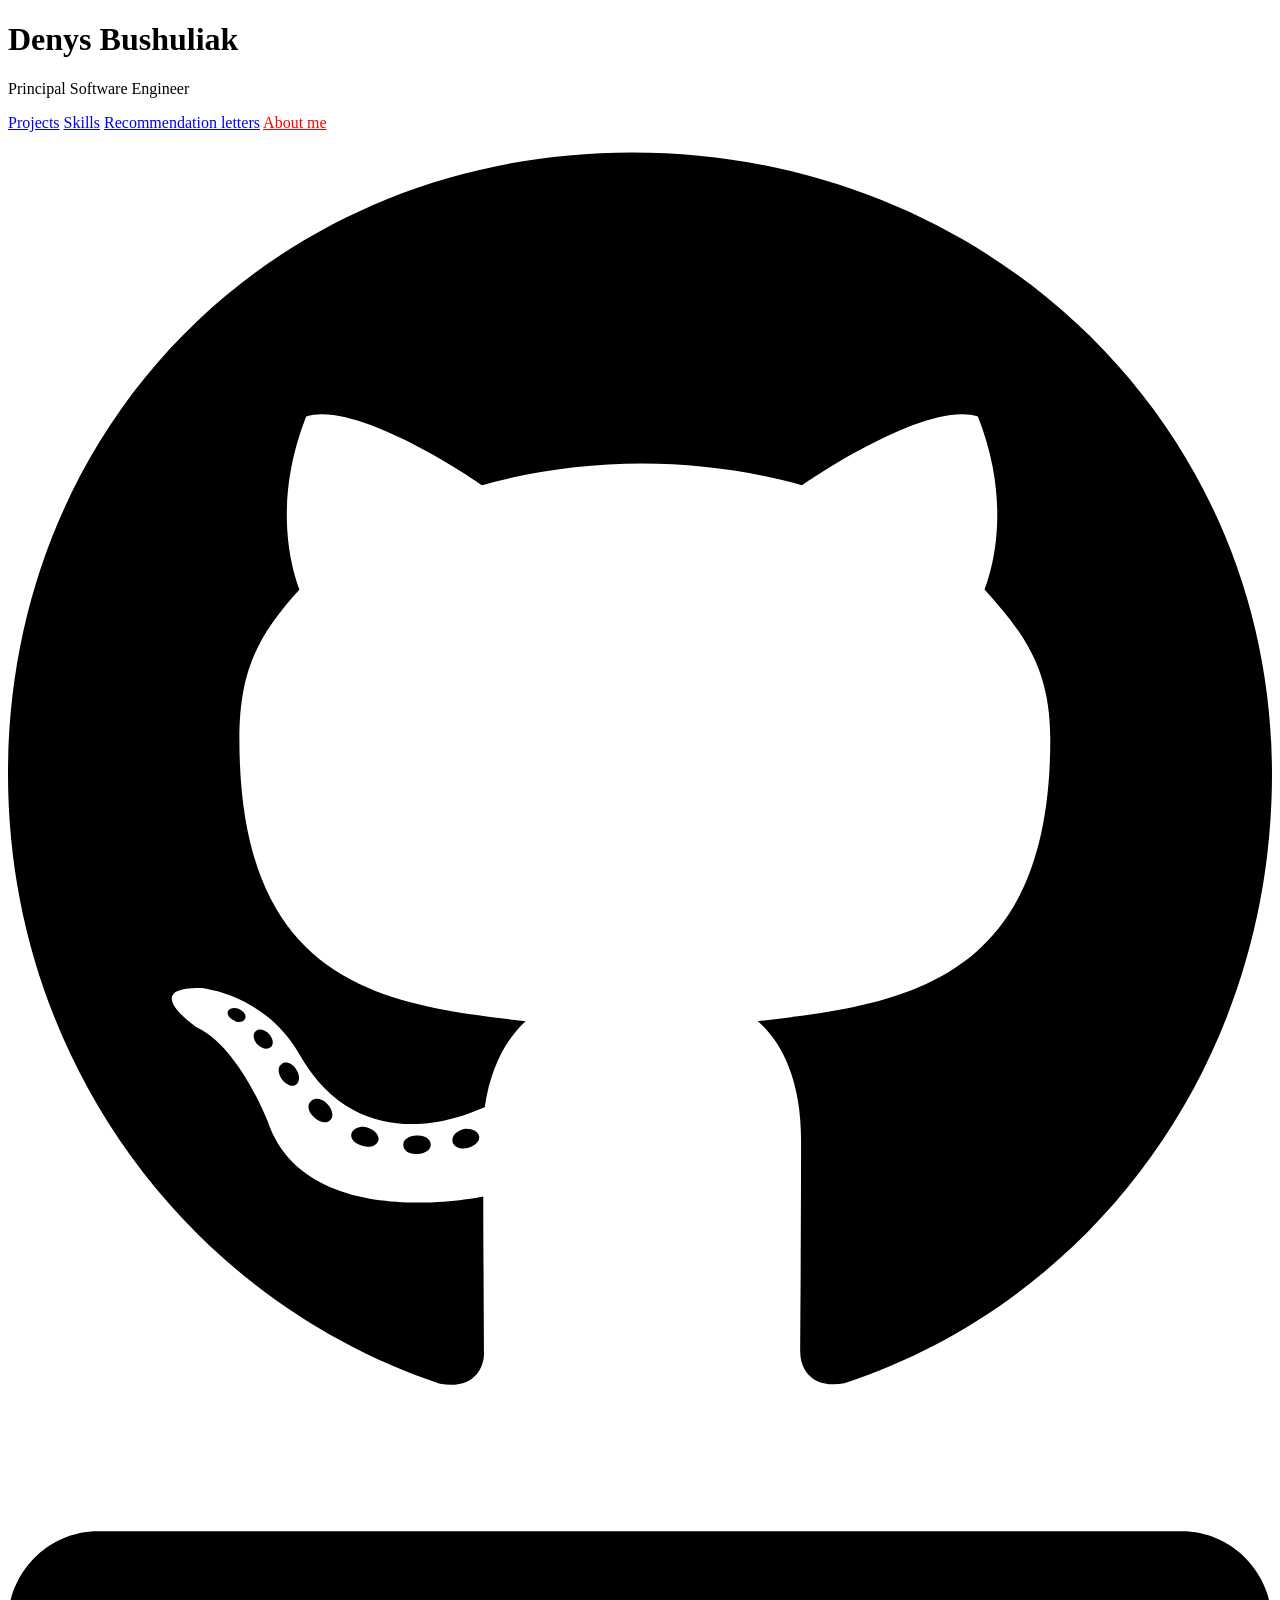
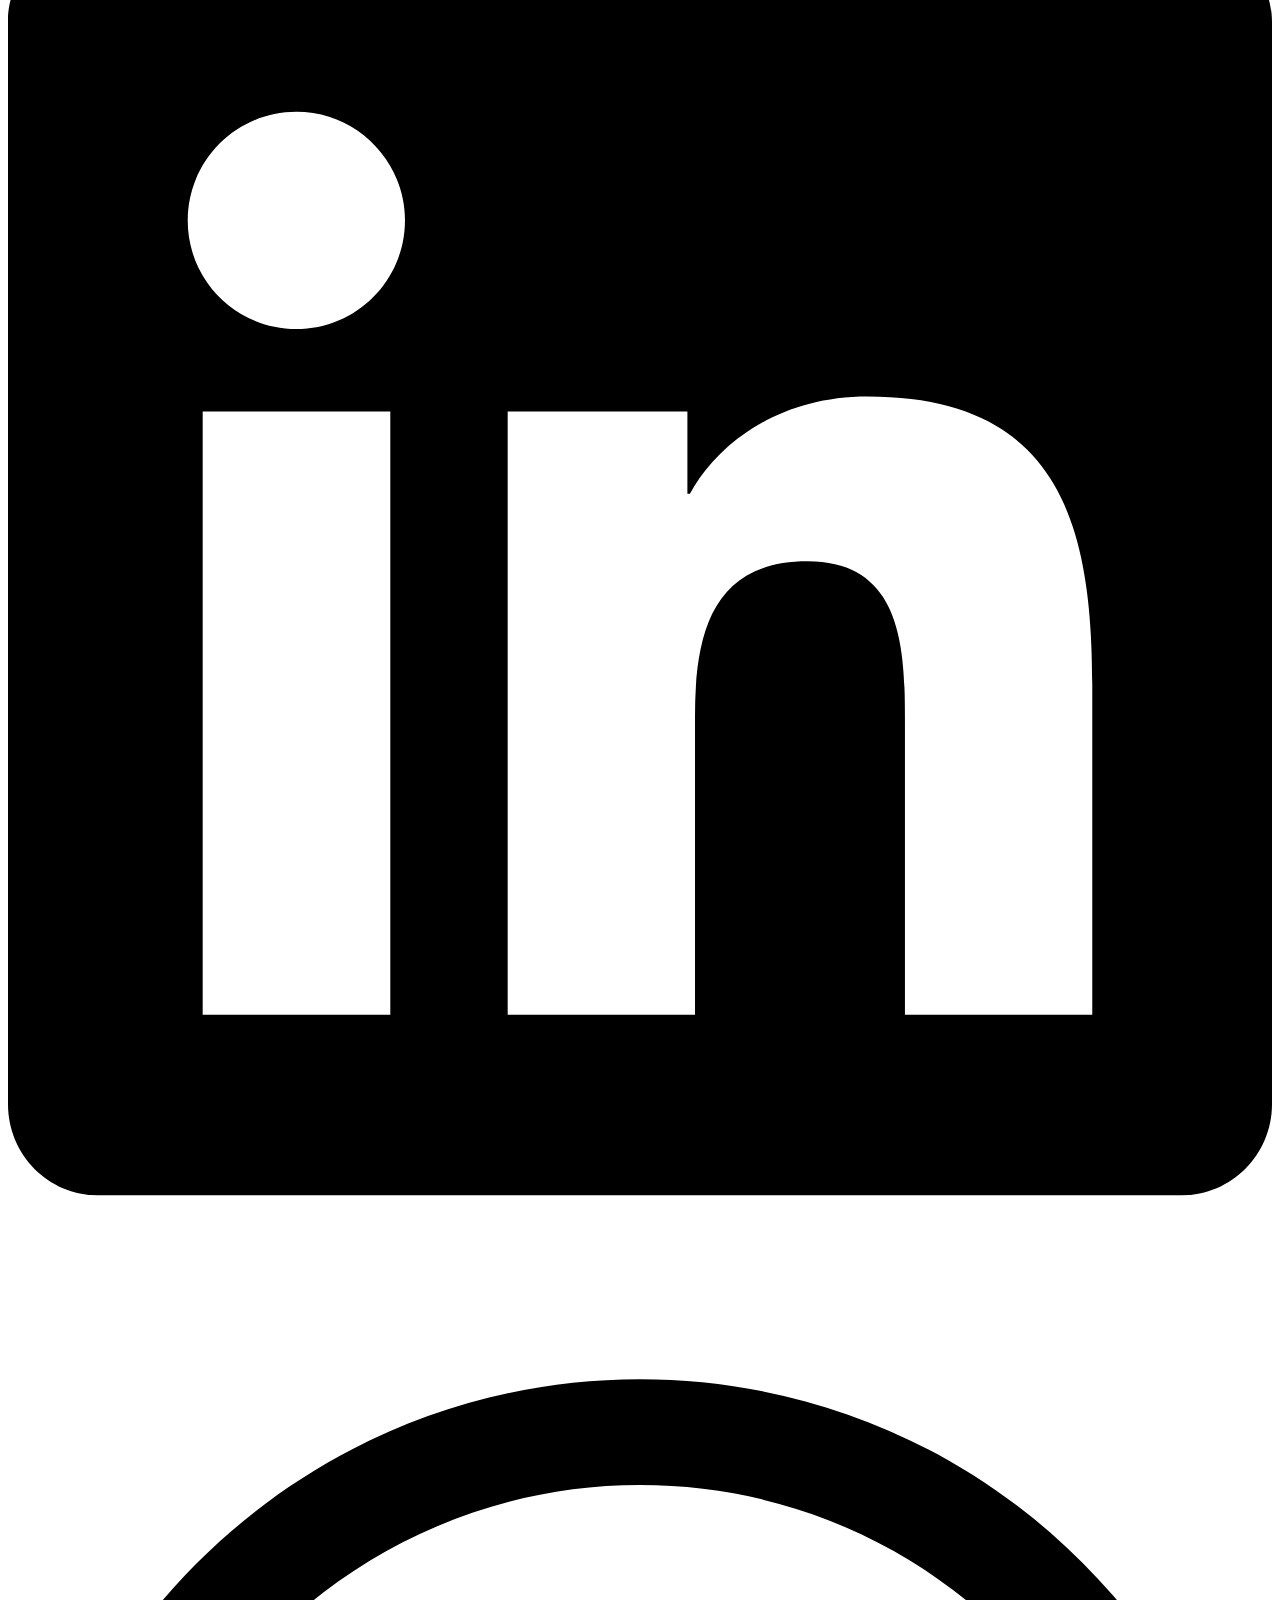
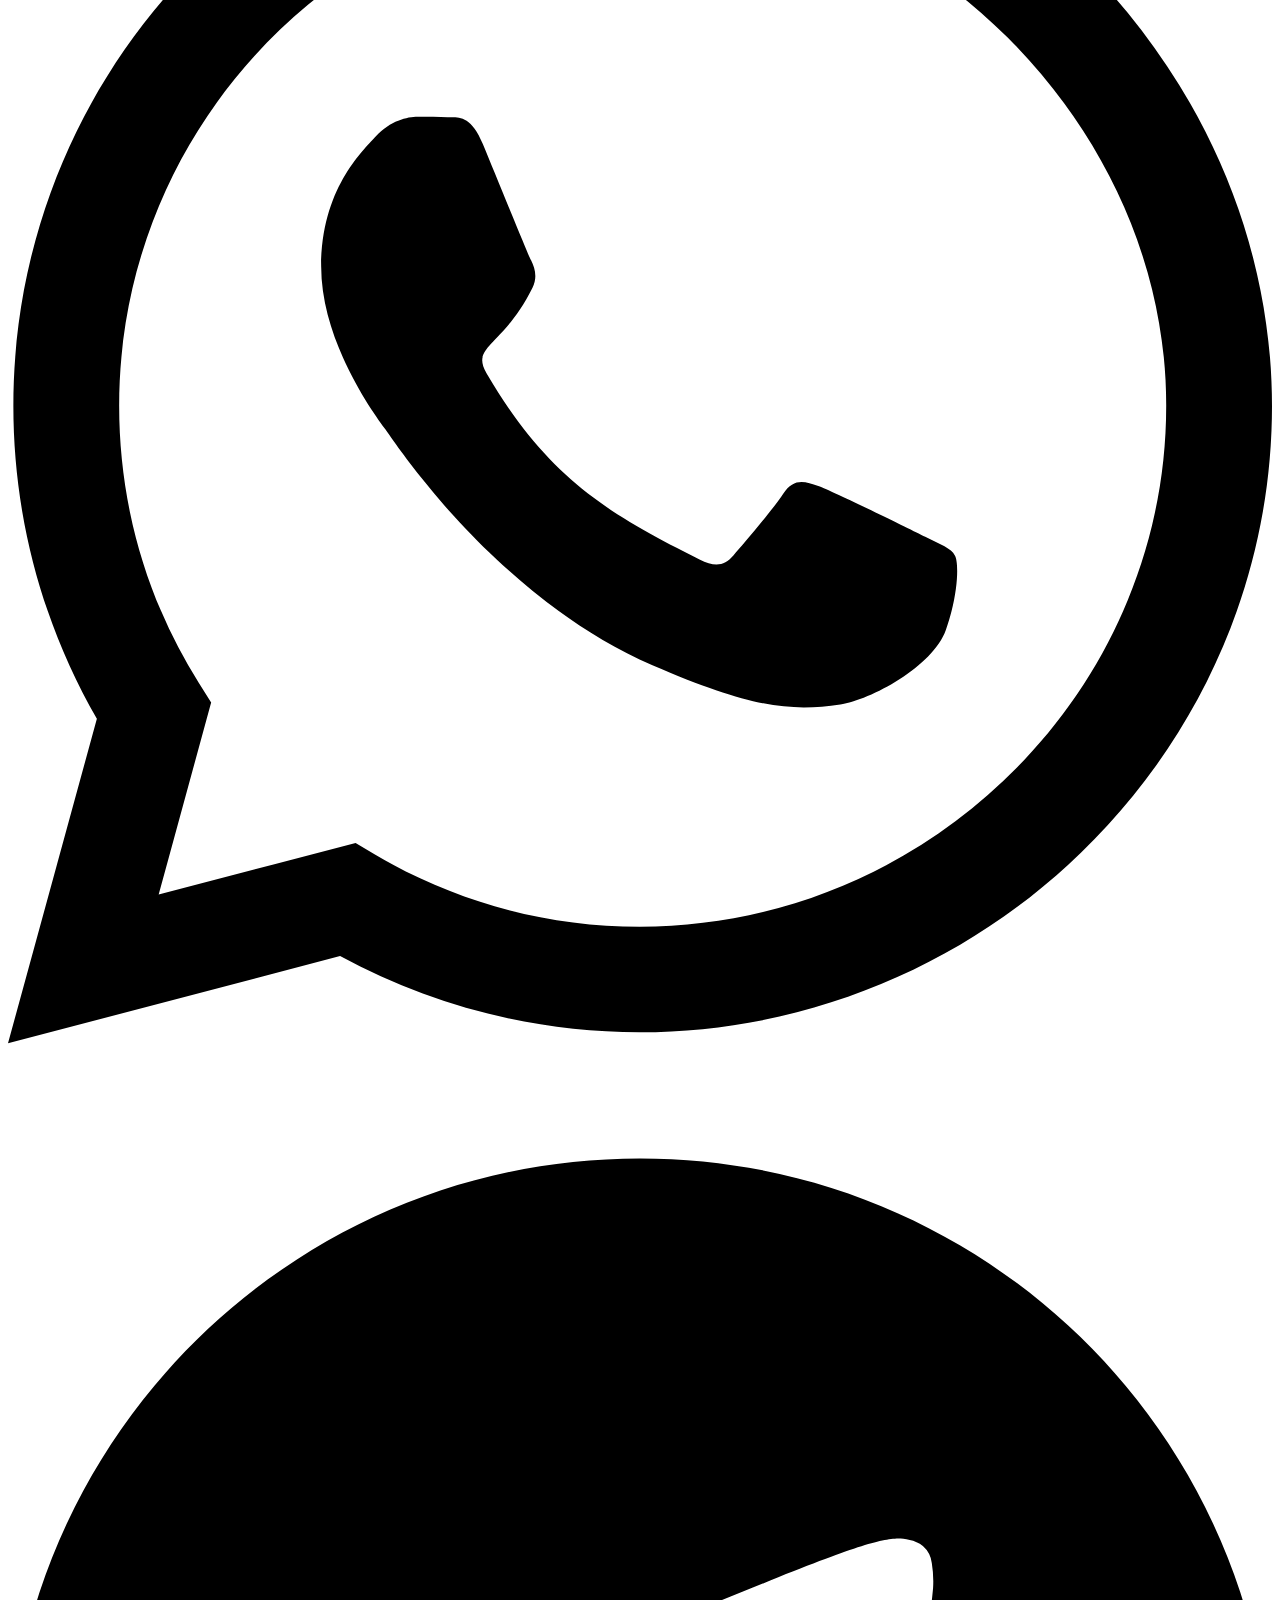
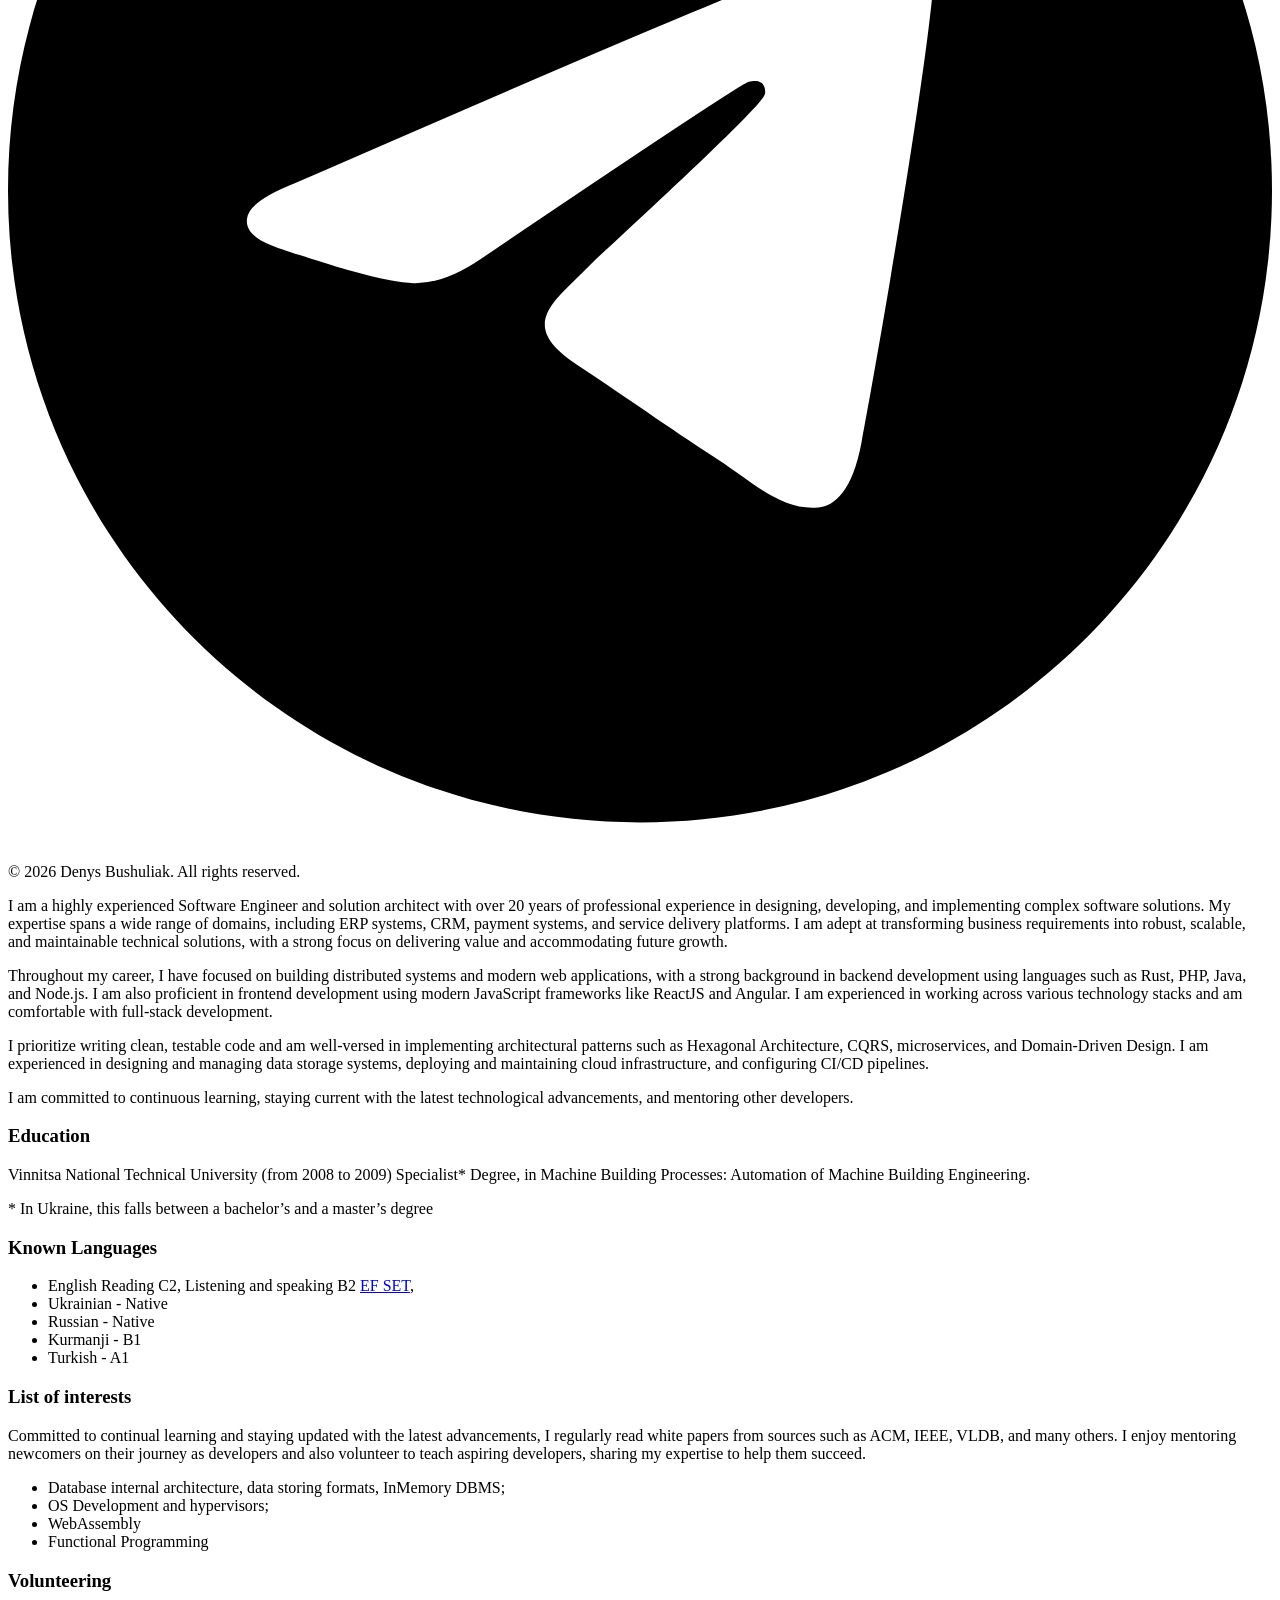
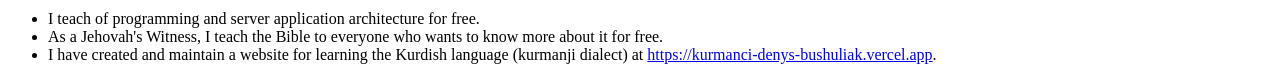
==== docs/index.html @ 33865fc9 "update" ====
<!doctype html>
<html lang="en">
	<head>
		<!-- Google tag (gtag.js) -->
		<script
			async
			src="https://www.googletagmanager.com/gtag/js?id=G-MKNLWKVNXL"
		></script>
		<script>
			window.dataLayer = window.dataLayer || [];
			function gtag() {
				dataLayer.push(arguments);
			}
			gtag("js", new Date());

			gtag("config", "G-MKNLWKVNXL");
		</script>
		<meta charset="UTF-8" />
		<meta name="viewport" content="width=device-width, initial-scale=1.0" />
		<meta http-equiv="X-UA-Compatible" content="ie=edge" />
		<title>Denys Bushuliak | Principal Software Engineer</title>
		<meta
			name="description"
			content="Denys Bushuliak | Principal Software Engineer"
		/>
		<link rel="stylesheet" href="assets/styles.css" />
		<link
			rel="icon"
			href="assets/favicons/icons8-favicon-ios-17-outlined-96.png"
			type="image/x-icon"
		/>
		<link rel="preconnect" href="https://fonts.googleapis.com" />
		<link rel="preconnect" href="https://fonts.gstatic.com" crossorigin />
		<link
			href="https://fonts.googleapis.com/css2?family=Noto+Sans:ital,wght@0,100..900;1,100..900&display=swap"
			rel="stylesheet"
		/>
	</head>

	<body>
		<main>
			<header>
				<hgroup>
					<h1>Denys Bushuliak</h1>
					<p>Principal Software Engineer</p>
				</hgroup>
				<nav id="vertical-nav">
					<a href="projects.html" id="projects-link">Projects</a>
					<a href="skills.html" id="skills-link">Skills</a>
					<a
						href="recommendation_letters.html"
						id="recommendation-letters-link"
						>Recommendation letters</a
					>
					<a href="about.html" id="about-me-link">About me</a>
				</nav>
				<hgroup id="footer">
					<section>
						<nav>
							<a href="https://github.com/denys-bushuliak">
								<svg
									xmlns="http://www.w3.org/2000/svg"
									viewBox="0 0 496 512"
									class="icon"
								>
									<!--!Font Awesome Free 6.7.2 by @fontawesome - https://fontawesome.com License - https://fontawesome.com/license/free Copyright 2025 Fonticons, Inc.-->
									<path
										d="M165.9 397.4c0 2-2.3 3.6-5.2 3.6-3.3 .3-5.6-1.3-5.6-3.6 0-2 2.3-3.6 5.2-3.6 3-.3 5.6 1.3 5.6 3.6zm-31.1-4.5c-.7 2 1.3 4.3 4.3 4.9 2.6 1 5.6 0 6.2-2s-1.3-4.3-4.3-5.2c-2.6-.7-5.5 .3-6.2 2.3zm44.2-1.7c-2.9 .7-4.9 2.6-4.6 4.9 .3 2 2.9 3.3 5.9 2.6 2.9-.7 4.9-2.6 4.6-4.6-.3-1.9-3-3.2-5.9-2.9zM244.8 8C106.1 8 0 113.3 0 252c0 110.9 69.8 205.8 169.5 239.2 12.8 2.3 17.3-5.6 17.3-12.1 0-6.2-.3-40.4-.3-61.4 0 0-70 15-84.7-29.8 0 0-11.4-29.1-27.8-36.6 0 0-22.9-15.7 1.6-15.4 0 0 24.9 2 38.6 25.8 21.9 38.6 58.6 27.5 72.9 20.9 2.3-16 8.8-27.1 16-33.7-55.9-6.2-112.3-14.3-112.3-110.5 0-27.5 7.6-41.3 23.6-58.9-2.6-6.5-11.1-33.3 2.6-67.9 20.9-6.5 69 27 69 27 20-5.6 41.5-8.5 62.8-8.5s42.8 2.9 62.8 8.5c0 0 48.1-33.6 69-27 13.7 34.7 5.2 61.4 2.6 67.9 16 17.7 25.8 31.5 25.8 58.9 0 96.5-58.9 104.2-114.8 110.5 9.2 7.9 17 22.9 17 46.4 0 33.7-.3 75.4-.3 83.6 0 6.5 4.6 14.4 17.3 12.1C428.2 457.8 496 362.9 496 252 496 113.3 383.5 8 244.8 8zM97.2 352.9c-1.3 1-1 3.3 .7 5.2 1.6 1.6 3.9 2.3 5.2 1 1.3-1 1-3.3-.7-5.2-1.6-1.6-3.9-2.3-5.2-1zm-10.8-8.1c-.7 1.3 .3 2.9 2.3 3.9 1.6 1 3.6 .7 4.3-.7 .7-1.3-.3-2.9-2.3-3.9-2-.6-3.6-.3-4.3 .7zm32.4 35.6c-1.6 1.3-1 4.3 1.3 6.2 2.3 2.3 5.2 2.6 6.5 1 1.3-1.3 .7-4.3-1.3-6.2-2.2-2.3-5.2-2.6-6.5-1zm-11.4-14.7c-1.6 1-1.6 3.6 0 5.9 1.6 2.3 4.3 3.3 5.6 2.3 1.6-1.3 1.6-3.9 0-6.2-1.4-2.3-4-3.3-5.6-2z"
									/></svg
							></a>
							<a
								href="https://www.linkedin.com/in/denys-bushulyak/"
								><svg
									xmlns="http://www.w3.org/2000/svg"
									viewBox="0 0 448 512"
									class="icon"
								>
									<!--!Font Awesome Free 6.7.2 by @fontawesome - https://fontawesome.com License - https://fontawesome.com/license/free Copyright 2025 Fonticons, Inc.-->
									<path
										d="M416 32H31.9C14.3 32 0 46.5 0 64.3v383.4C0 465.5 14.3 480 31.9 480H416c17.6 0 32-14.5 32-32.3V64.3c0-17.8-14.4-32.3-32-32.3zM135.4 416H69V202.2h66.5V416zm-33.2-243c-21.3 0-38.5-17.3-38.5-38.5S80.9 96 102.2 96c21.2 0 38.5 17.3 38.5 38.5 0 21.3-17.2 38.5-38.5 38.5zm282.1 243h-66.4V312c0-24.8-.5-56.7-34.5-56.7-34.6 0-39.9 27-39.9 54.9V416h-66.4V202.2h63.7v29.2h.9c8.9-16.8 30.6-34.5 62.9-34.5 67.2 0 79.7 44.3 79.7 101.9V416z"
									/></svg
							></a>
							<a href="https://wa.me/436602273906"
								><svg
									xmlns="http://www.w3.org/2000/svg"
									viewBox="0 0 448 512"
									class="icon"
								>
									<!--!Font Awesome Free 6.7.2 by @fontawesome - https://fontawesome.com License - https://fontawesome.com/license/free Copyright 2025 Fonticons, Inc.-->
									<path
										d="M380.9 97.1C339 55.1 283.2 32 223.9 32c-122.4 0-222 99.6-222 222 0 39.1 10.2 77.3 29.6 111L0 480l117.7-30.9c32.4 17.7 68.9 27 106.1 27h.1c122.3 0 224.1-99.6 224.1-222 0-59.3-25.2-115-67.1-157zm-157 341.6c-33.2 0-65.7-8.9-94-25.7l-6.7-4-69.8 18.3L72 359.2l-4.4-7c-18.5-29.4-28.2-63.3-28.2-98.2 0-101.7 82.8-184.5 184.6-184.5 49.3 0 95.6 19.2 130.4 54.1 34.8 34.9 56.2 81.2 56.1 130.5 0 101.8-84.9 184.6-186.6 184.6zm101.2-138.2c-5.5-2.8-32.8-16.2-37.9-18-5.1-1.9-8.8-2.8-12.5 2.8-3.7 5.6-14.3 18-17.6 21.8-3.2 3.7-6.5 4.2-12 1.4-32.6-16.3-54-29.1-75.5-66-5.7-9.8 5.7-9.1 16.3-30.3 1.8-3.7 .9-6.9-.5-9.7-1.4-2.8-12.5-30.1-17.1-41.2-4.5-10.8-9.1-9.3-12.5-9.5-3.2-.2-6.9-.2-10.6-.2-3.7 0-9.7 1.4-14.8 6.9-5.1 5.6-19.4 19-19.4 46.3 0 27.3 19.9 53.7 22.6 57.4 2.8 3.7 39.1 59.7 94.8 83.8 35.2 15.2 49 16.5 66.6 13.9 10.7-1.6 32.8-13.4 37.4-26.4 4.6-13 4.6-24.1 3.2-26.4-1.3-2.5-5-3.9-10.5-6.6z"
									/></svg
							></a>
							<a href="https://telegram.me/+436602273906"
								><svg
									xmlns="http://www.w3.org/2000/svg"
									viewBox="0 0 496 512"
									class="icon"
								>
									<!--!Font Awesome Free 6.7.2 by @fontawesome - https://fontawesome.com License - https://fontawesome.com/license/free Copyright 2025 Fonticons, Inc.-->
									<path
										d="M248 8C111 8 0 119 0 256S111 504 248 504 496 393 496 256 385 8 248 8zM363 176.7c-3.7 39.2-19.9 134.4-28.1 178.3-3.5 18.6-10.3 24.8-16.9 25.4-14.4 1.3-25.3-9.5-39.3-18.7-21.8-14.3-34.2-23.2-55.3-37.2-24.5-16.1-8.6-25 5.3-39.5 3.7-3.8 67.1-61.5 68.3-66.7 .2-.7 .3-3.1-1.2-4.4s-3.6-.8-5.1-.5q-3.3 .7-104.6 69.1-14.8 10.2-26.9 9.9c-8.9-.2-25.9-5-38.6-9.1-15.5-5-27.9-7.7-26.8-16.3q.8-6.7 18.5-13.7 108.4-47.2 144.6-62.3c68.9-28.6 83.2-33.6 92.5-33.8 2.1 0 6.6 .5 9.6 2.9a10.5 10.5 0 0 1 3.5 6.7A43.8 43.8 0 0 1 363 176.7z"
									/></svg
							></a>
						</nav>
					</section>
					<section>
						<p>&copy; 2026 Denys Bushuliak. All rights reserved.</p>
					</section>
				</hgroup>
			</header>
			<article>
				<style>
    #about-me-link{
        color: red !important;
    }
</style>
<p>I am a highly experienced Software Engineer and solution architect with over 20 years of professional experience in designing, developing, and implementing complex software solutions.  My expertise spans a wide range of domains, including ERP systems, CRM, payment systems, and service delivery platforms.  I am adept at transforming business requirements into robust, scalable, and maintainable technical solutions, with a strong focus on delivering value and accommodating future growth.</p>
<p>Throughout my career, I have focused on building distributed systems and modern web applications, with a strong background in backend development using languages such as Rust, PHP, Java, and Node.js.  I am also proficient in frontend development using modern JavaScript frameworks like ReactJS and Angular.  I am experienced in working across various technology stacks and am comfortable with full-stack development.</p>
<p>I prioritize writing clean, testable code and am well-versed in implementing architectural patterns such as Hexagonal Architecture, CQRS, microservices, and Domain-Driven Design.  I am experienced in designing and managing data storage systems, deploying and maintaining cloud infrastructure, and configuring CI/CD pipelines.</p>
<p>I am committed to continuous learning, staying current with the latest technological advancements, and mentoring other developers.</p>
<h3 id="education">Education</h3>
<p>Vinnitsa National Technical University (from 2008 to 2009)
Specialist* Degree, in Machine Building Processes: Automation of Machine Building
Engineering.</p>
<p>* In Ukraine, this falls between a bachelor’s and a master’s degree</p>
<h3>Known Languages</h3>
<ul>
<li>English Reading C2, Listening and speaking B2 <a href="https://cert.efset.org/WSdoAM">EF SET</a>,</li>
<li>Ukrainian - Native</li>
<li>Russian - Native</li>
<li>Kurmanji - B1</li>
<li>Turkish - A1</li>
</ul>
<h3 id="list-of-interests">List of interests</h3>
<p>Committed to continual learning and staying updated with the latest advancements, I regularly read white papers from sources such as ACM, IEEE, VLDB, and many others. I enjoy mentoring newcomers on their journey as developers and also volunteer to teach aspiring developers, sharing my expertise to help them succeed.</p>
<ul>
<li>Database internal architecture, data storing formats, InMemory DBMS;</li>
<li>OS Development and hypervisors;</li>
<li>WebAssembly</li>
<li>Functional Programming</li>
</ul>
<h3 id="volunteering">Volunteering</h3>
<ul>
<li>I teach of programming and server application architecture for free.</li>
<li>As a Jehovah's Witness, I teach the Bible to everyone who wants to know more about
it for free.</li>
<li>I have created and maintain a website for learning the Kurdish language (kurmanji
dialect) at <a href="https://kurmanci-denys-bushuliak.vercel.app">https://kurmanci-denys-bushuliak.vercel.app</a>.</li>
</ul>

			</article>
			<footer></footer>
		</main>
	</body>
</html>
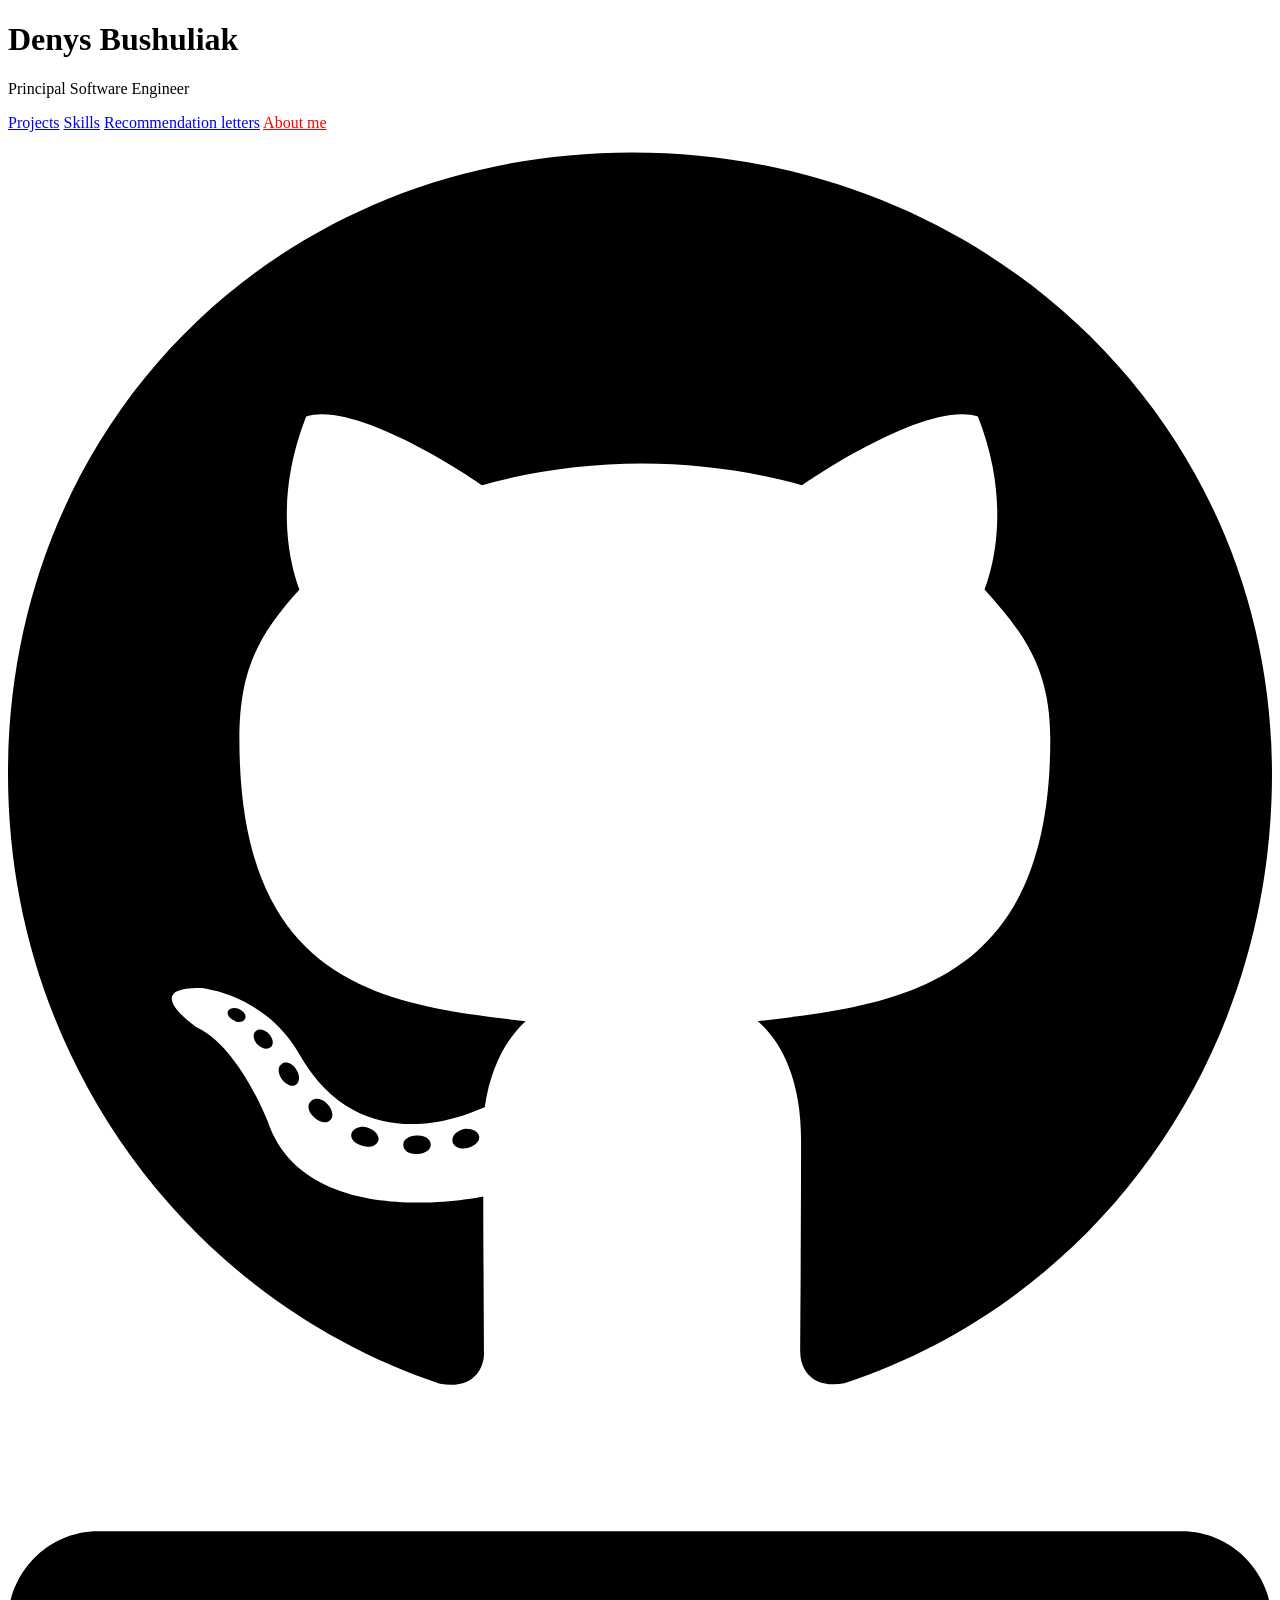
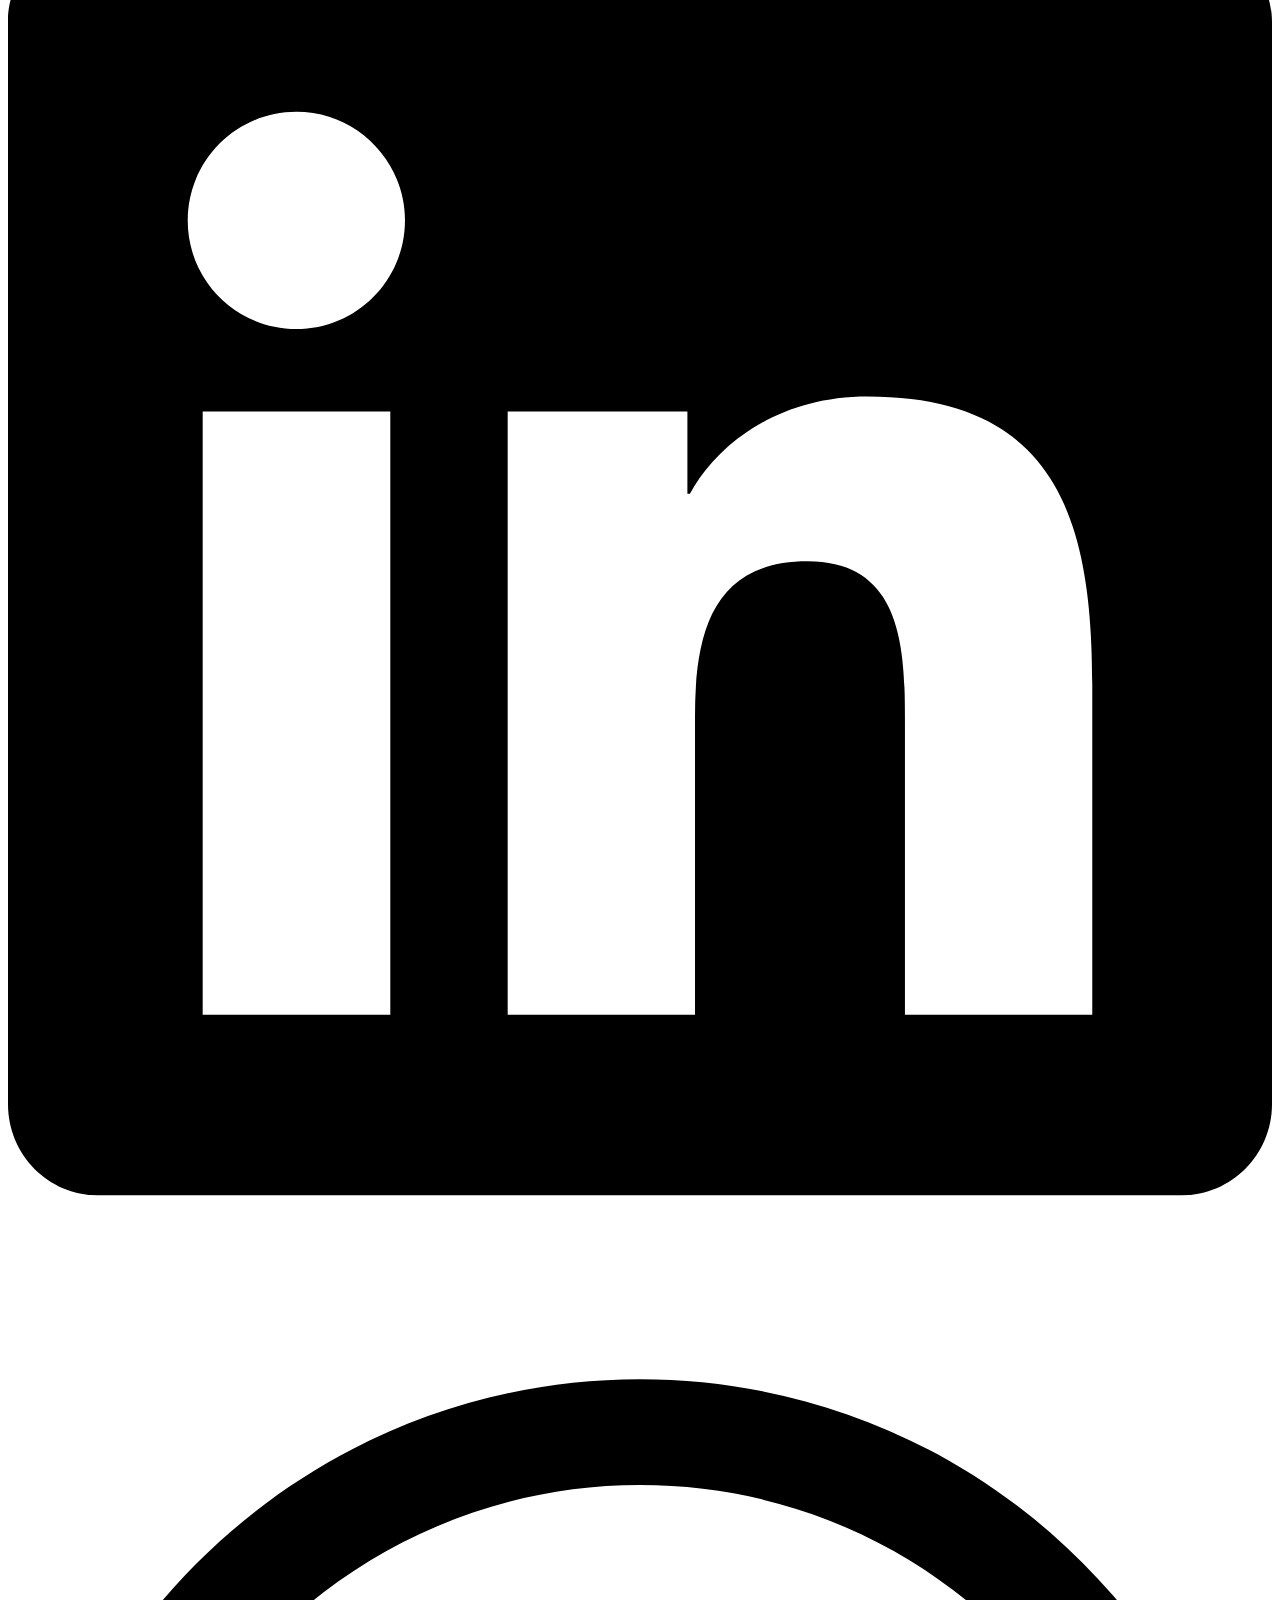
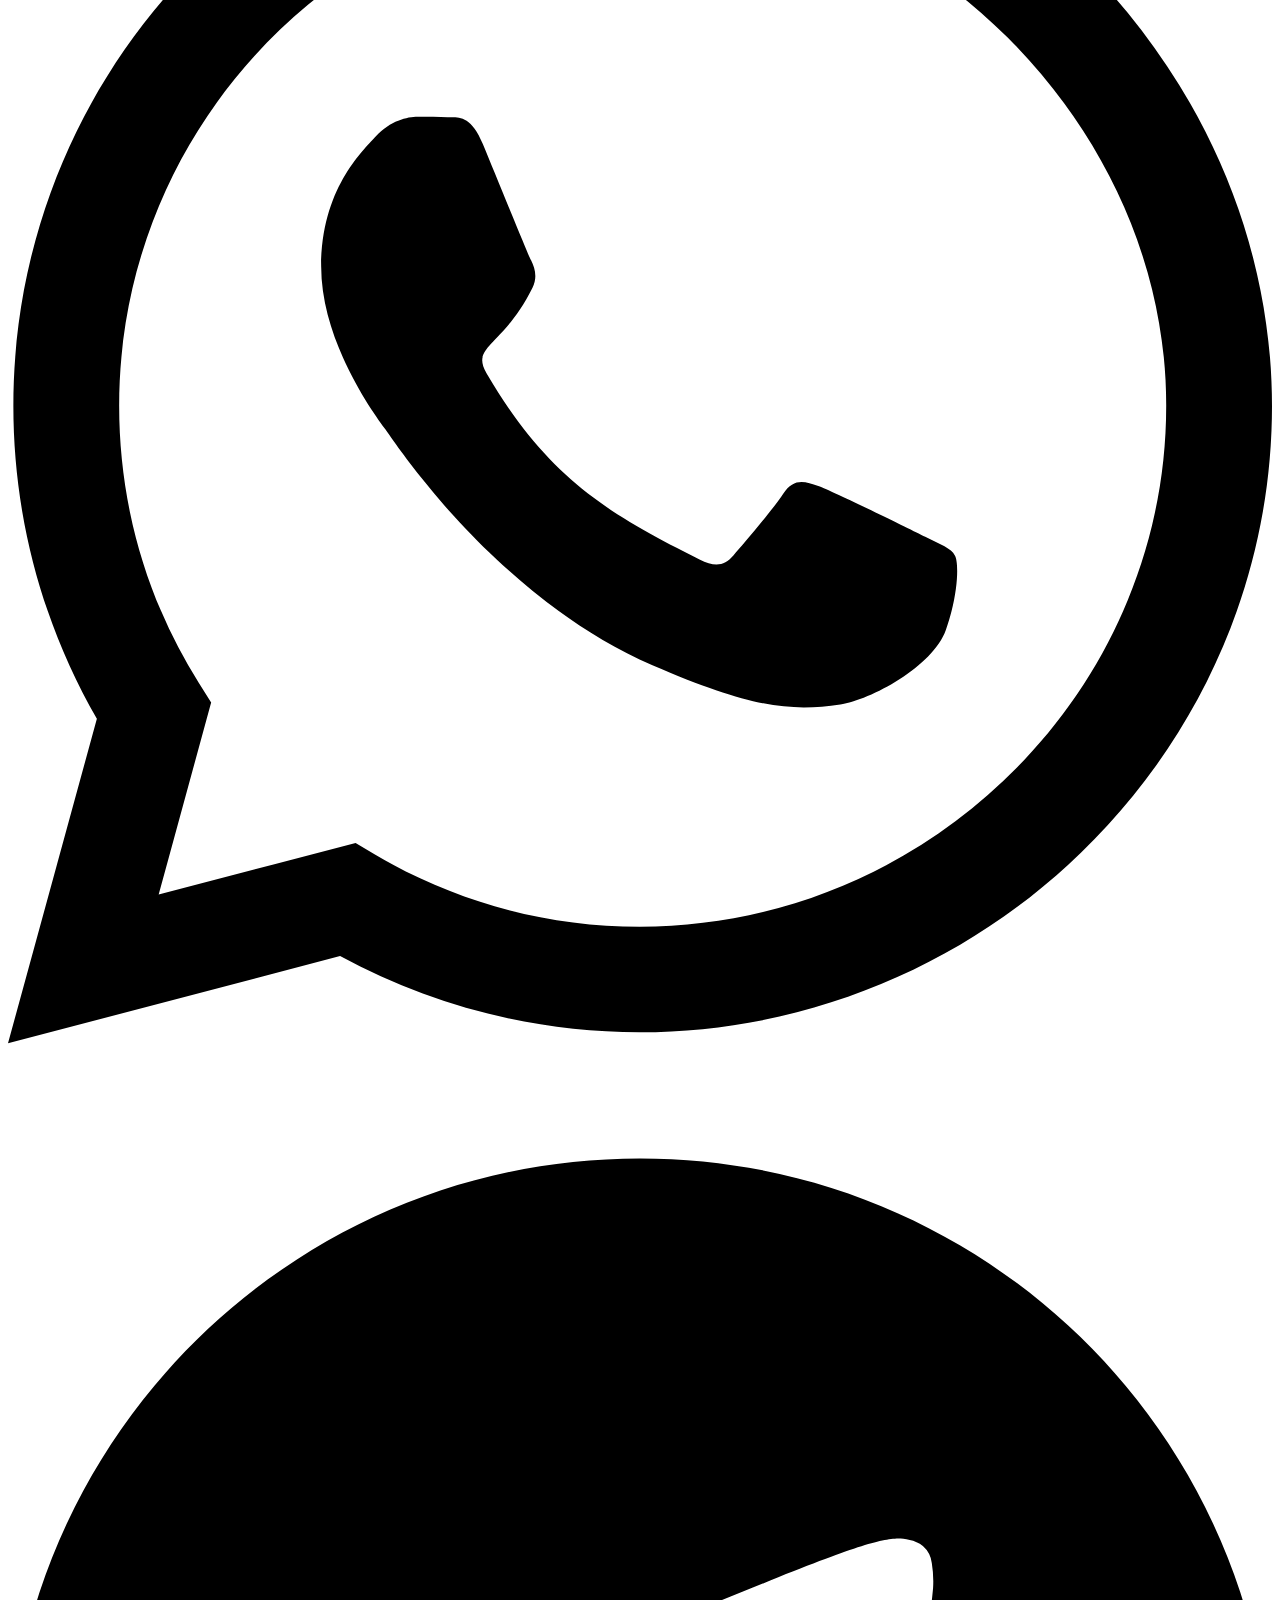
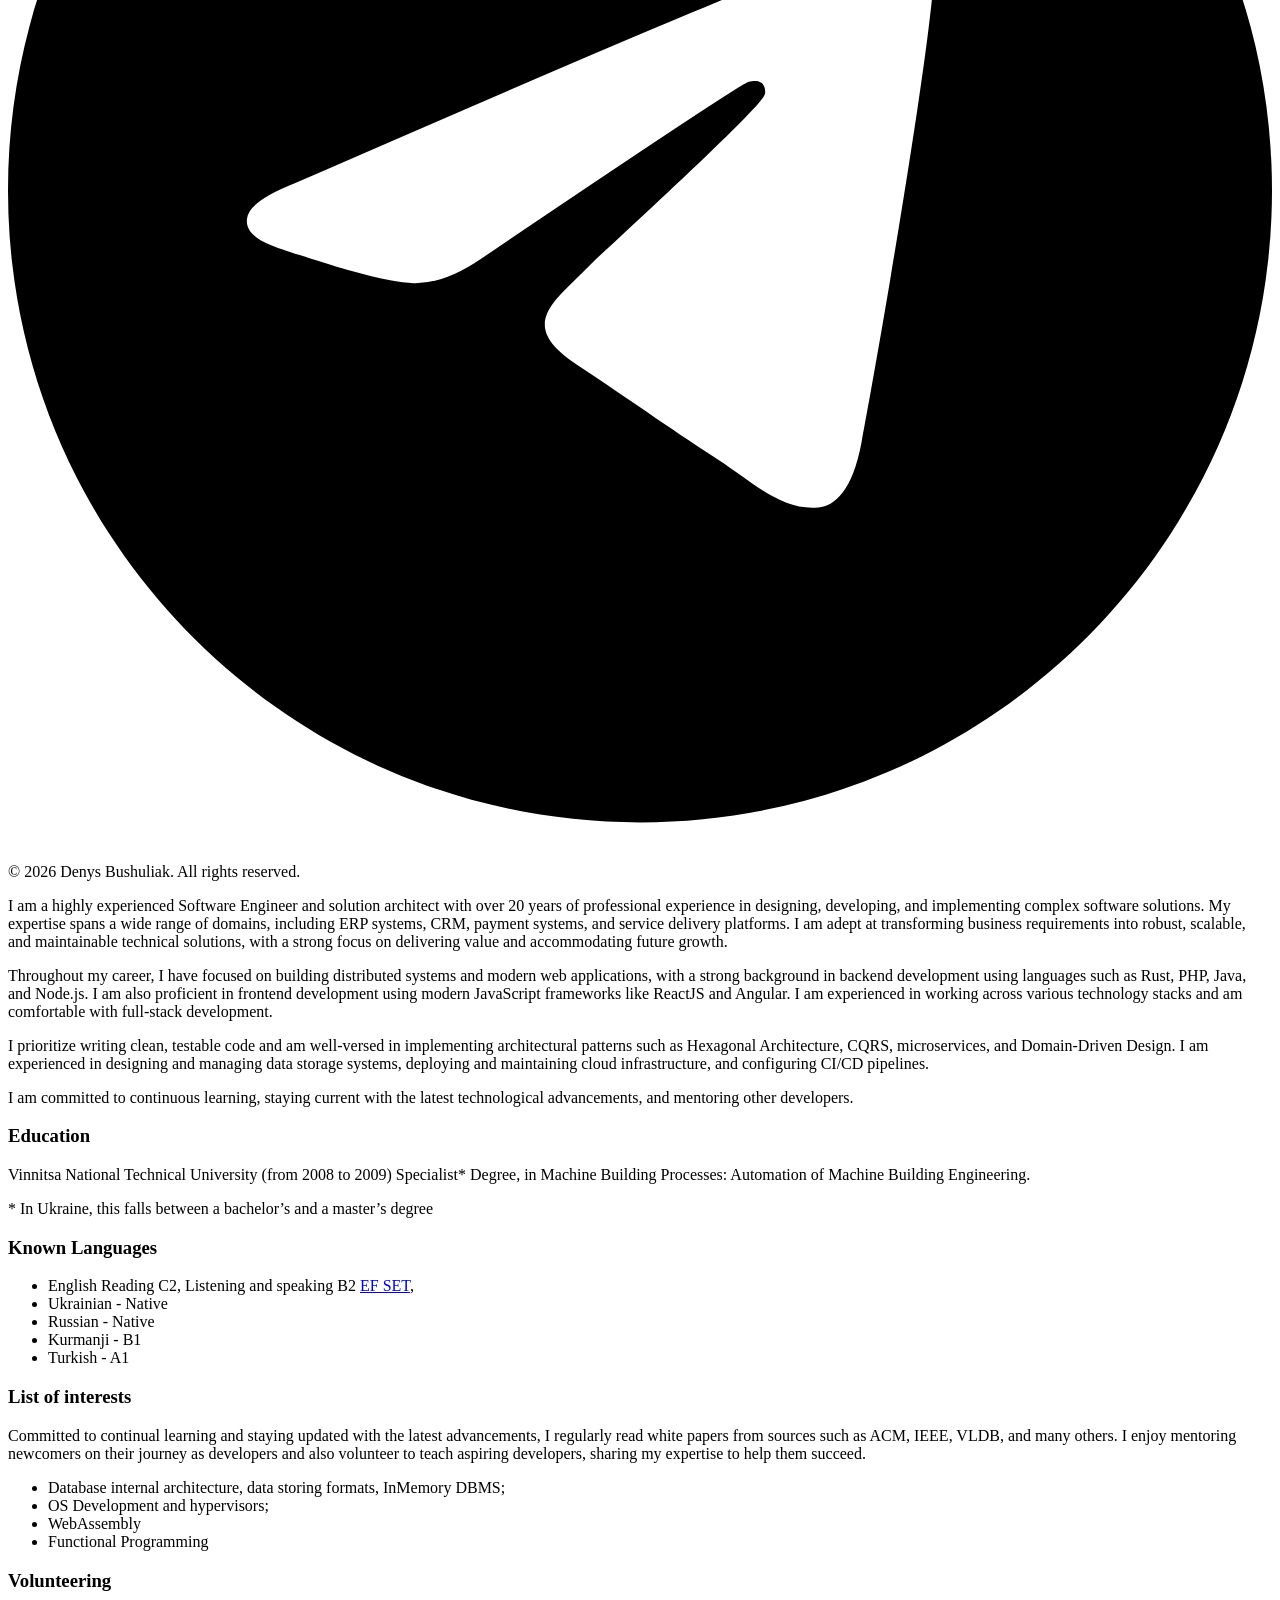
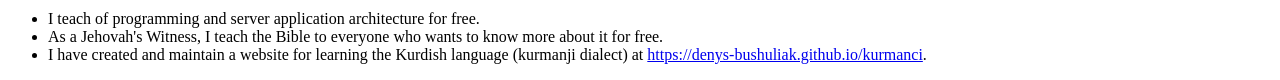
==== commit f2ae6ad5: "update link to kurmanci site" ====
--- a/docs/index.html
+++ b/docs/index.html
@@ -146,7 +146,7 @@
 <li>As a Jehovah's Witness, I teach the Bible to everyone who wants to know more about
 it for free.</li>
 <li>I have created and maintain a website for learning the Kurdish language (kurmanji
-dialect) at <a href="https://kurmanci-denys-bushuliak.vercel.app">https://kurmanci-denys-bushuliak.vercel.app</a>.</li>
+dialect) at <a href="https://denys-bushuliak.github.io/kurmanci">https://denys-bushuliak.github.io/kurmanci</a>.</li>
 </ul>
 
 			</article>
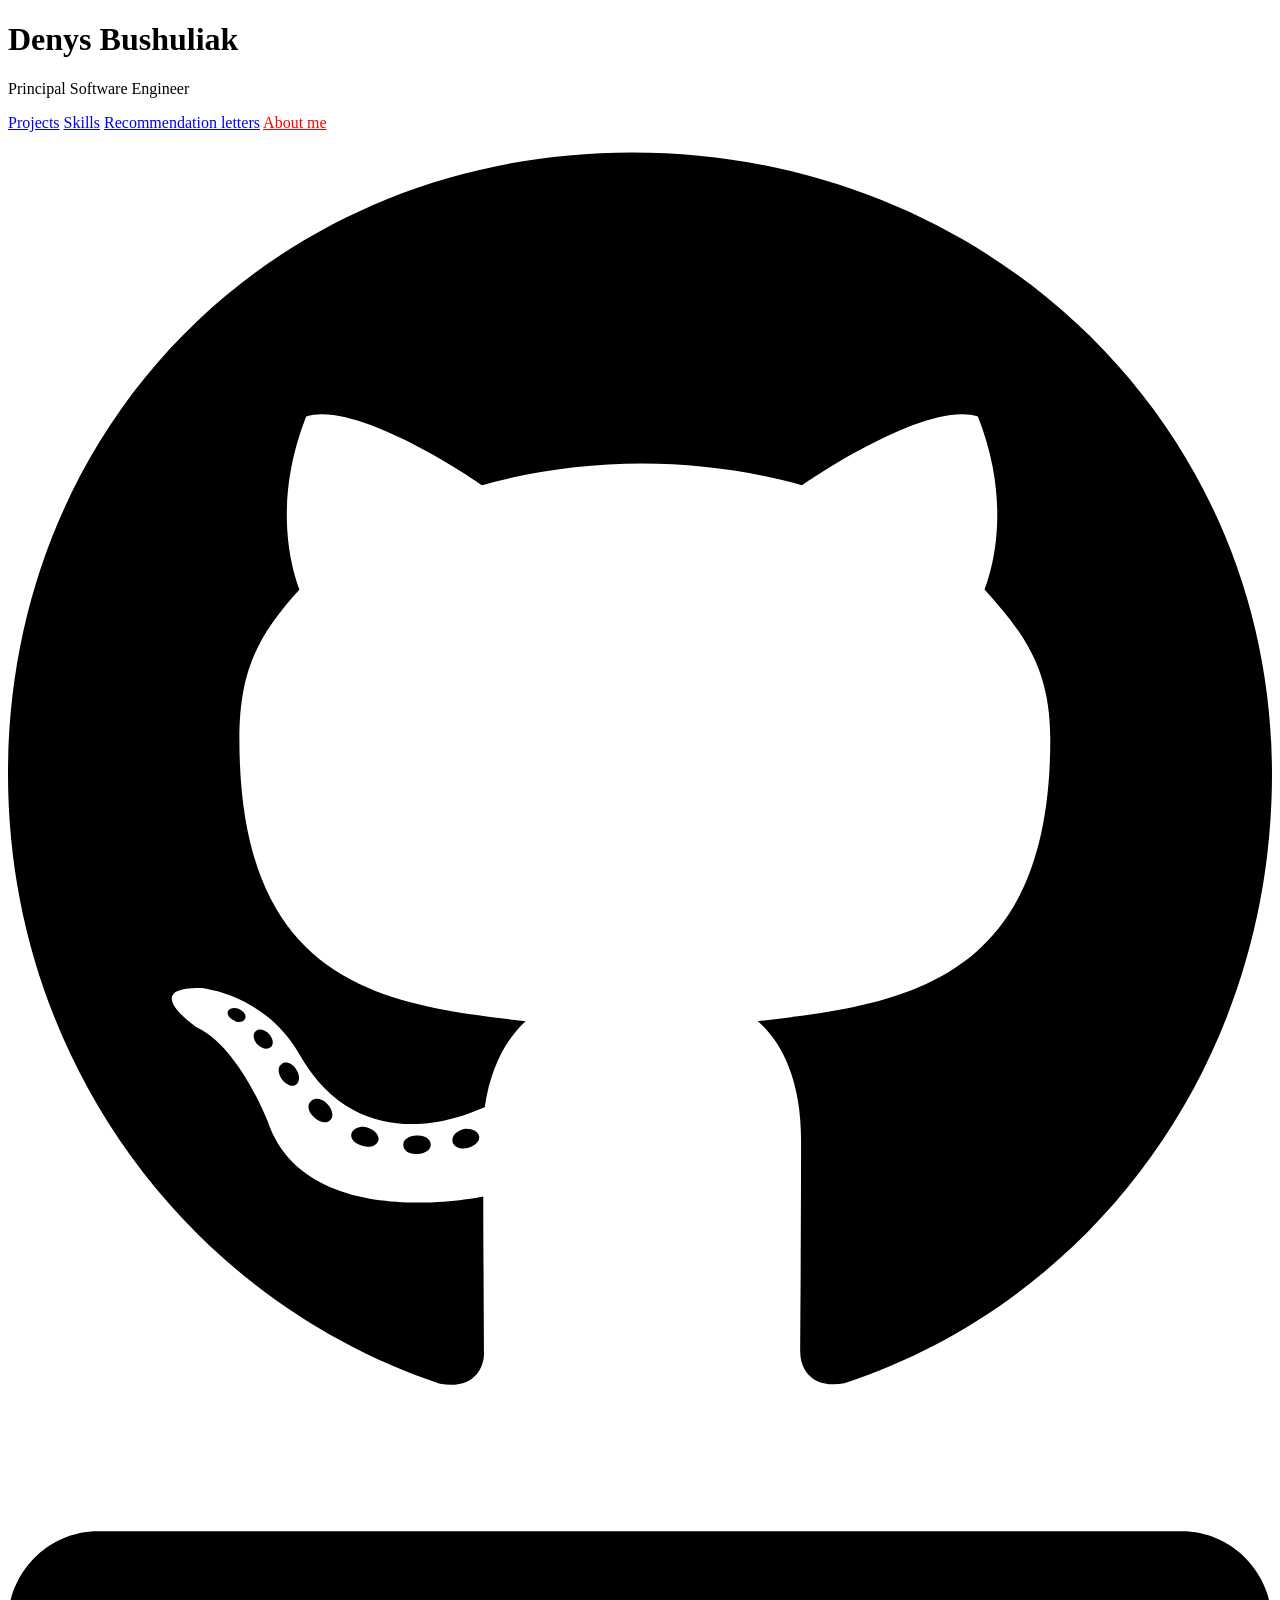
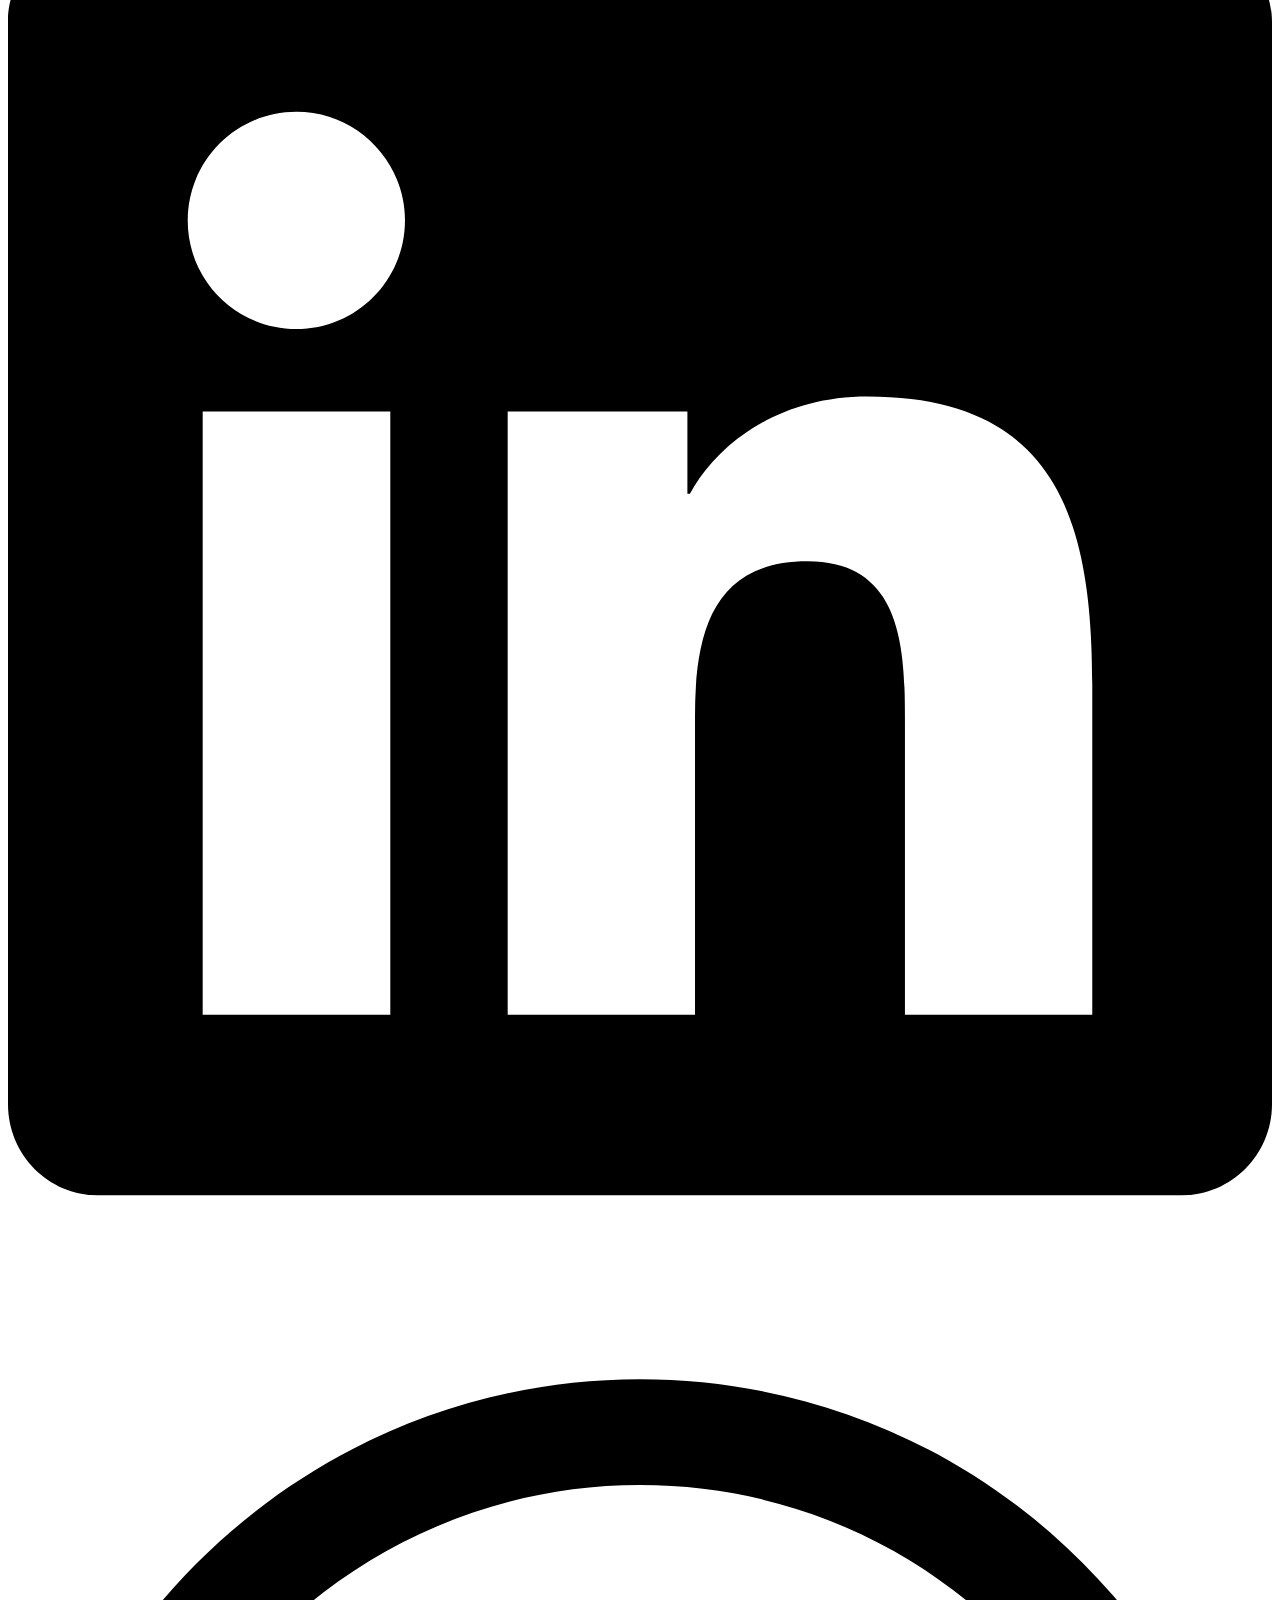
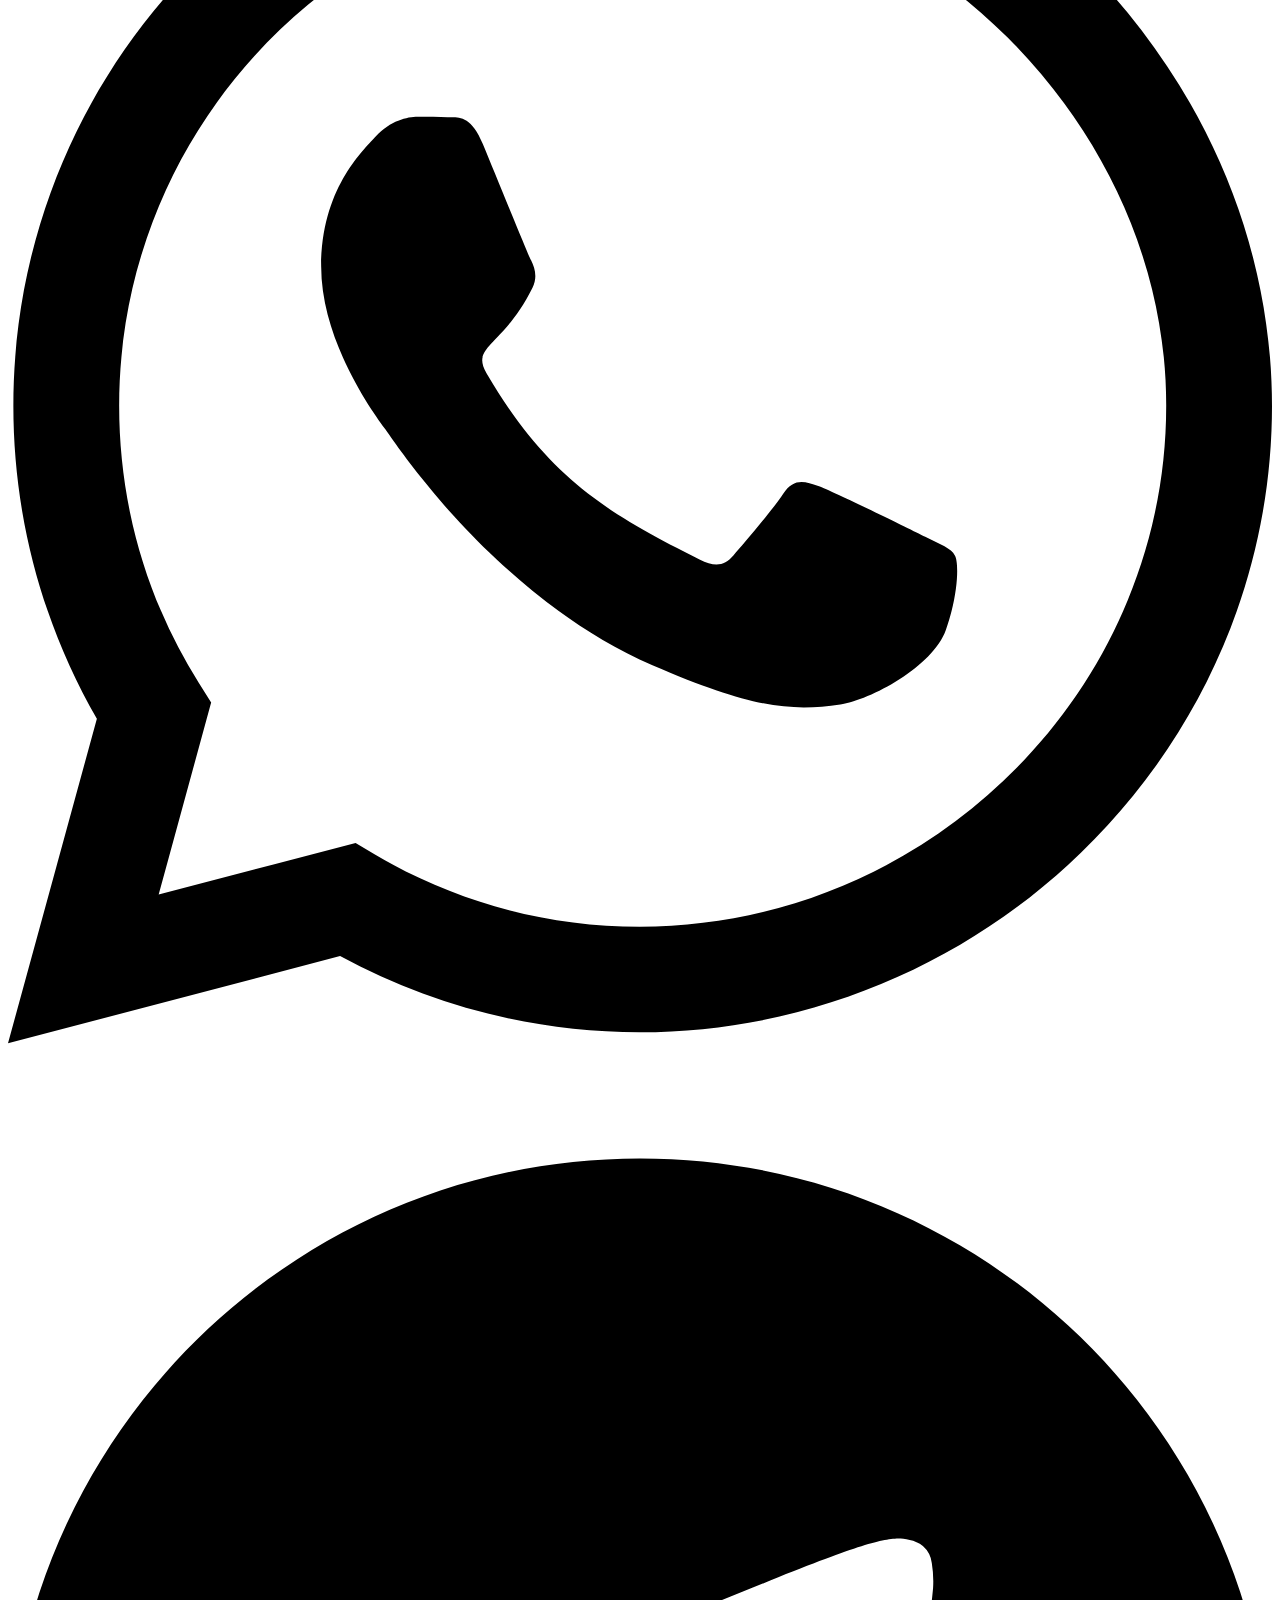
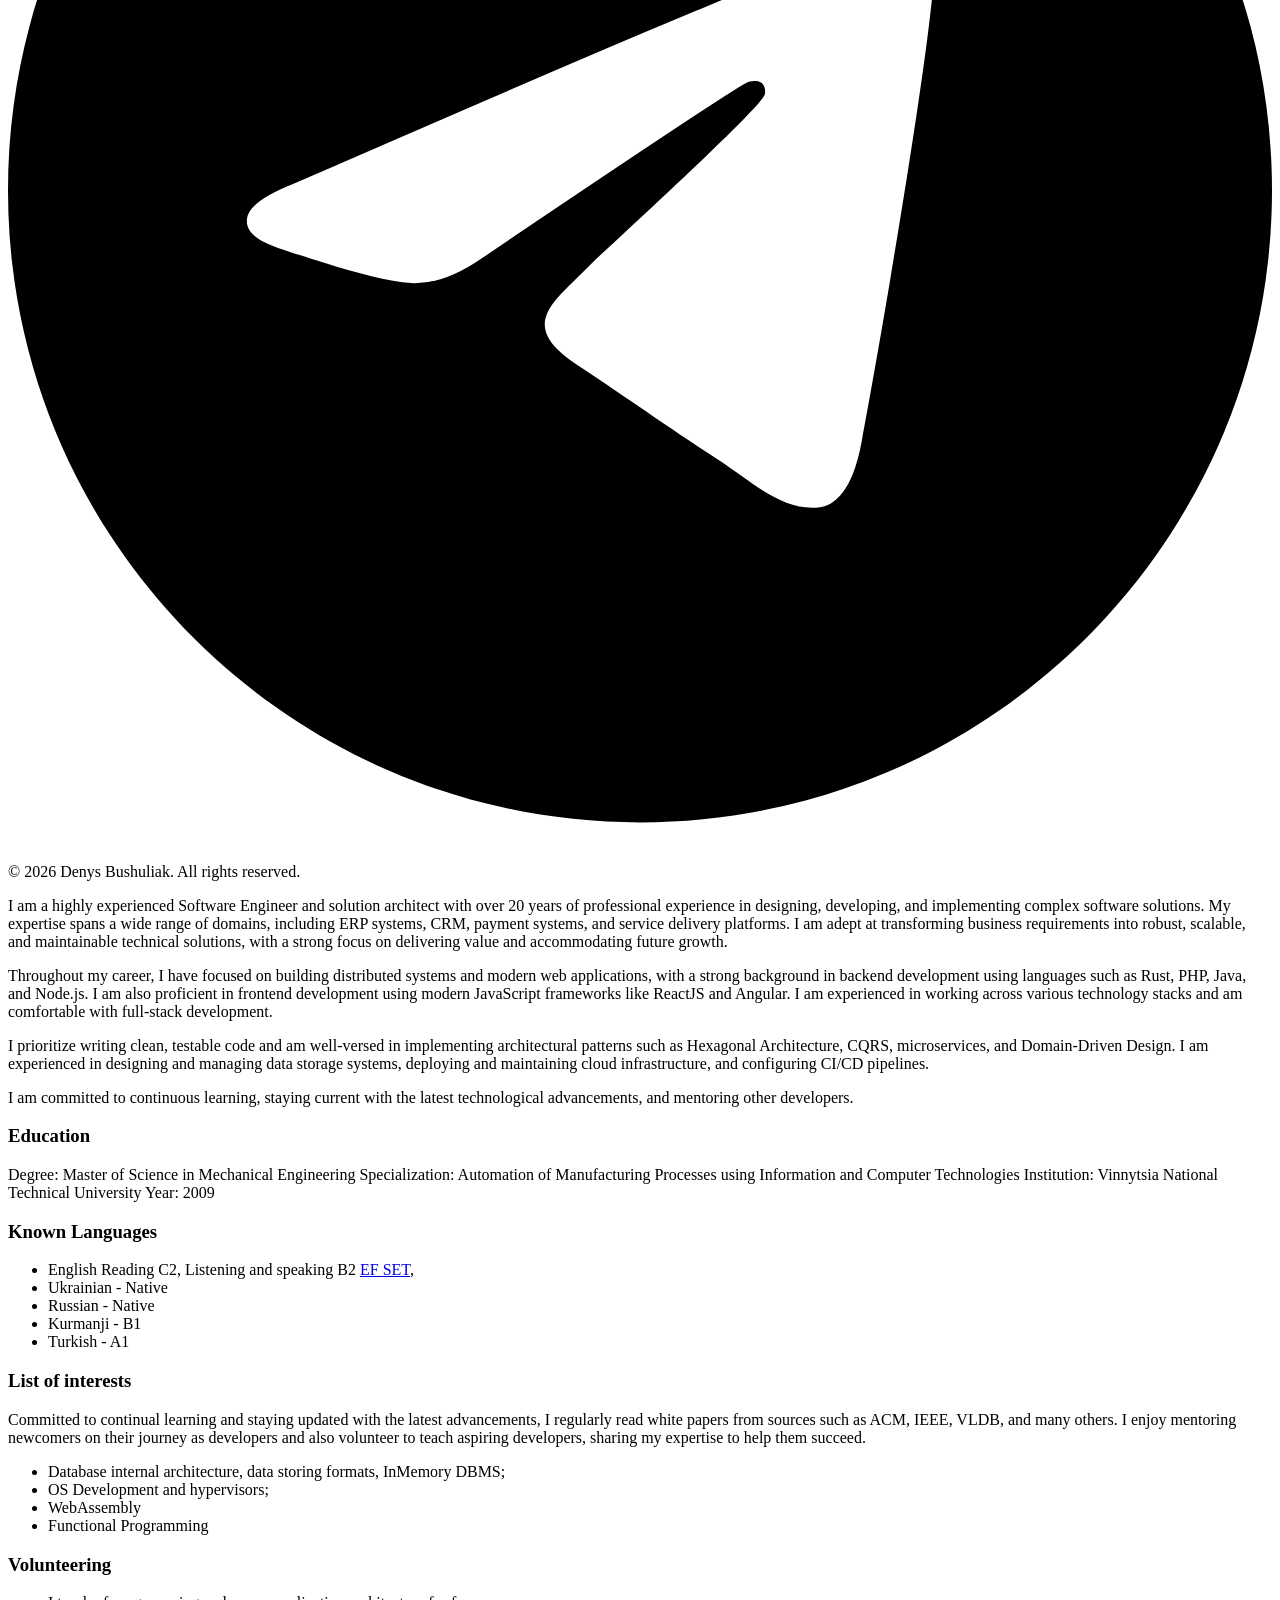
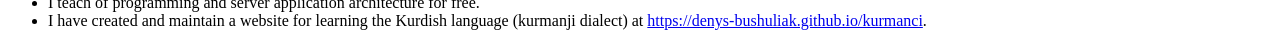
==== commit c9a74076: "Update education and volunteering details" ====
--- a/docs/index.html
+++ b/docs/index.html
@@ -120,10 +120,10 @@
 <p>I prioritize writing clean, testable code and am well-versed in implementing architectural patterns such as Hexagonal Architecture, CQRS, microservices, and Domain-Driven Design.  I am experienced in designing and managing data storage systems, deploying and maintaining cloud infrastructure, and configuring CI/CD pipelines.</p>
 <p>I am committed to continuous learning, staying current with the latest technological advancements, and mentoring other developers.</p>
 <h3 id="education">Education</h3>
-<p>Vinnitsa National Technical University (from 2008 to 2009)
-Specialist* Degree, in Machine Building Processes: Automation of Machine Building
-Engineering.</p>
-<p>* In Ukraine, this falls between a bachelor’s and a master’s degree</p>
+<p>Degree: Master of Science in Mechanical Engineering
+Specialization: Automation of Manufacturing Processes using Information and Computer Technologies
+Institution: Vinnytsia National Technical University
+Year: 2009</p>
 <h3>Known Languages</h3>
 <ul>
 <li>English Reading C2, Listening and speaking B2 <a href="https://cert.efset.org/WSdoAM">EF SET</a>,</li>
@@ -143,8 +143,6 @@
 <h3 id="volunteering">Volunteering</h3>
 <ul>
 <li>I teach of programming and server application architecture for free.</li>
-<li>As a Jehovah's Witness, I teach the Bible to everyone who wants to know more about
-it for free.</li>
 <li>I have created and maintain a website for learning the Kurdish language (kurmanji
 dialect) at <a href="https://denys-bushuliak.github.io/kurmanci">https://denys-bushuliak.github.io/kurmanci</a>.</li>
 </ul>
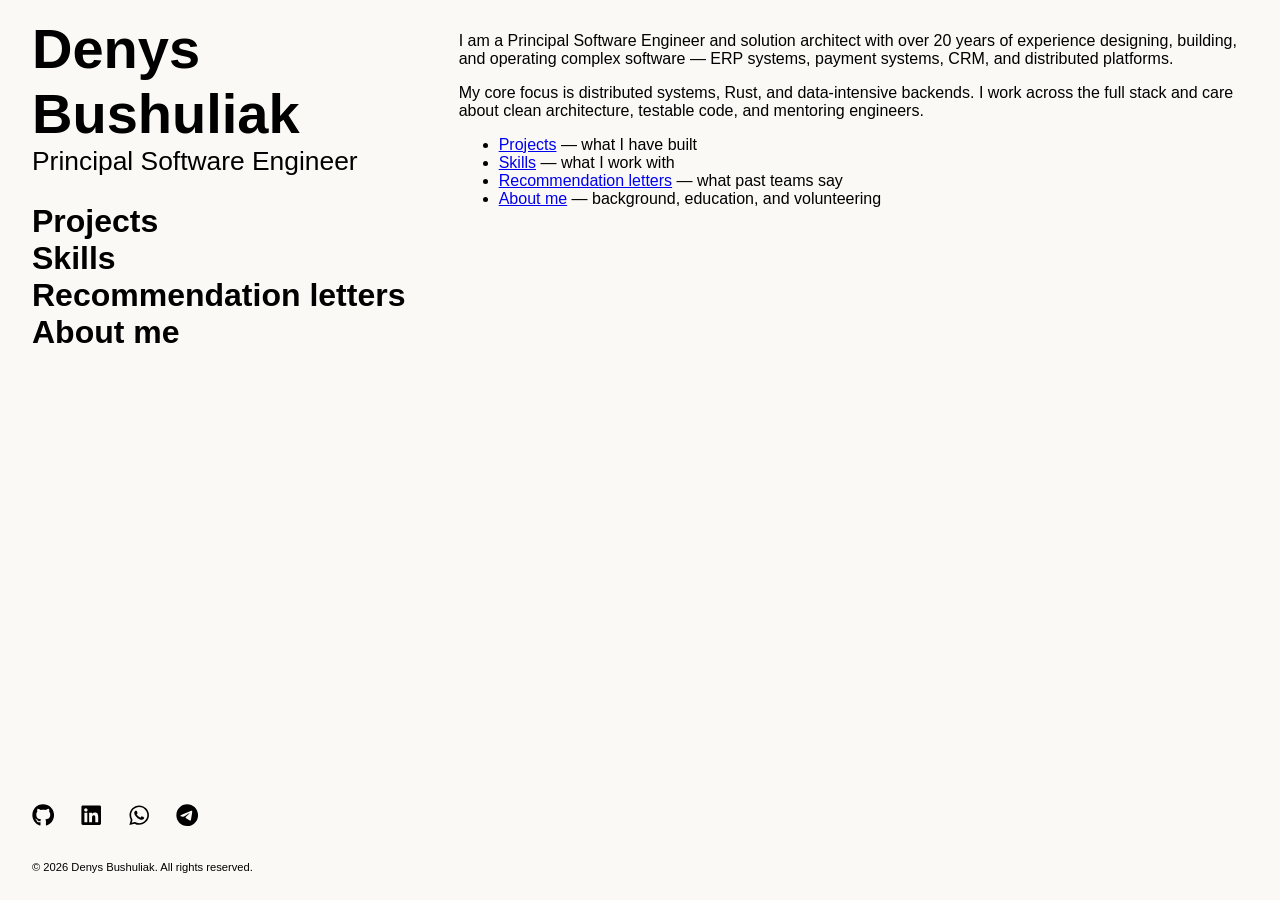
==== commit 8d0a4c40: "Rebuild site with proper home page, list typography, and per-page metadata - mks: skills, project te" ====
--- a/docs/index.html
+++ b/docs/index.html
@@ -21,7 +21,7 @@
 		<title>Denys Bushuliak | Principal Software Engineer</title>
 		<meta
 			name="description"
-			content="Denys Bushuliak | Principal Software Engineer"
+			content="Principal Software Engineer with 20+ years of experience in distributed systems, Rust, and software architecture."
 		/>
 		<link rel="stylesheet" href="assets/styles.css" />
 		<link
@@ -39,12 +39,14 @@
 
 	<body>
 		<main>
-			<header>
-				<hgroup>
-					<h1>Denys Bushuliak</h1>
-					<p>Principal Software Engineer</p>
-				</hgroup>
-				<nav id="vertical-nav">
+			<div id="sidebar">
+				<header>
+					<hgroup>
+						<h1><a href="index.html">Denys Bushuliak</a></h1>
+						<p>Principal Software Engineer</p>
+					</hgroup>
+				</header>
+				<nav id="vertical-nav" aria-label="Main">
 					<a href="projects.html" id="projects-link">Projects</a>
 					<a href="skills.html" id="skills-link">Skills</a>
 					<a
@@ -54,101 +56,73 @@
 					>
 					<a href="about.html" id="about-me-link">About me</a>
 				</nav>
-				<hgroup id="footer">
-					<section>
-						<nav>
-							<a href="https://github.com/denys-bushuliak">
-								<svg
-									xmlns="http://www.w3.org/2000/svg"
-									viewBox="0 0 496 512"
-									class="icon"
-								>
-									<!--!Font Awesome Free 6.7.2 by @fontawesome - https://fontawesome.com License - https://fontawesome.com/license/free Copyright 2025 Fonticons, Inc.-->
-									<path
-										d="M165.9 397.4c0 2-2.3 3.6-5.2 3.6-3.3 .3-5.6-1.3-5.6-3.6 0-2 2.3-3.6 5.2-3.6 3-.3 5.6 1.3 5.6 3.6zm-31.1-4.5c-.7 2 1.3 4.3 4.3 4.9 2.6 1 5.6 0 6.2-2s-1.3-4.3-4.3-5.2c-2.6-.7-5.5 .3-6.2 2.3zm44.2-1.7c-2.9 .7-4.9 2.6-4.6 4.9 .3 2 2.9 3.3 5.9 2.6 2.9-.7 4.9-2.6 4.6-4.6-.3-1.9-3-3.2-5.9-2.9zM244.8 8C106.1 8 0 113.3 0 252c0 110.9 69.8 205.8 169.5 239.2 12.8 2.3 17.3-5.6 17.3-12.1 0-6.2-.3-40.4-.3-61.4 0 0-70 15-84.7-29.8 0 0-11.4-29.1-27.8-36.6 0 0-22.9-15.7 1.6-15.4 0 0 24.9 2 38.6 25.8 21.9 38.6 58.6 27.5 72.9 20.9 2.3-16 8.8-27.1 16-33.7-55.9-6.2-112.3-14.3-112.3-110.5 0-27.5 7.6-41.3 23.6-58.9-2.6-6.5-11.1-33.3 2.6-67.9 20.9-6.5 69 27 69 27 20-5.6 41.5-8.5 62.8-8.5s42.8 2.9 62.8 8.5c0 0 48.1-33.6 69-27 13.7 34.7 5.2 61.4 2.6 67.9 16 17.7 25.8 31.5 25.8 58.9 0 96.5-58.9 104.2-114.8 110.5 9.2 7.9 17 22.9 17 46.4 0 33.7-.3 75.4-.3 83.6 0 6.5 4.6 14.4 17.3 12.1C428.2 457.8 496 362.9 496 252 496 113.3 383.5 8 244.8 8zM97.2 352.9c-1.3 1-1 3.3 .7 5.2 1.6 1.6 3.9 2.3 5.2 1 1.3-1 1-3.3-.7-5.2-1.6-1.6-3.9-2.3-5.2-1zm-10.8-8.1c-.7 1.3 .3 2.9 2.3 3.9 1.6 1 3.6 .7 4.3-.7 .7-1.3-.3-2.9-2.3-3.9-2-.6-3.6-.3-4.3 .7zm32.4 35.6c-1.6 1.3-1 4.3 1.3 6.2 2.3 2.3 5.2 2.6 6.5 1 1.3-1.3 .7-4.3-1.3-6.2-2.2-2.3-5.2-2.6-6.5-1zm-11.4-14.7c-1.6 1-1.6 3.6 0 5.9 1.6 2.3 4.3 3.3 5.6 2.3 1.6-1.3 1.6-3.9 0-6.2-1.4-2.3-4-3.3-5.6-2z"
-									/></svg
-							></a>
-							<a
-								href="https://www.linkedin.com/in/denys-bushulyak/"
-								><svg
-									xmlns="http://www.w3.org/2000/svg"
-									viewBox="0 0 448 512"
-									class="icon"
-								>
-									<!--!Font Awesome Free 6.7.2 by @fontawesome - https://fontawesome.com License - https://fontawesome.com/license/free Copyright 2025 Fonticons, Inc.-->
-									<path
-										d="M416 32H31.9C14.3 32 0 46.5 0 64.3v383.4C0 465.5 14.3 480 31.9 480H416c17.6 0 32-14.5 32-32.3V64.3c0-17.8-14.4-32.3-32-32.3zM135.4 416H69V202.2h66.5V416zm-33.2-243c-21.3 0-38.5-17.3-38.5-38.5S80.9 96 102.2 96c21.2 0 38.5 17.3 38.5 38.5 0 21.3-17.2 38.5-38.5 38.5zm282.1 243h-66.4V312c0-24.8-.5-56.7-34.5-56.7-34.6 0-39.9 27-39.9 54.9V416h-66.4V202.2h63.7v29.2h.9c8.9-16.8 30.6-34.5 62.9-34.5 67.2 0 79.7 44.3 79.7 101.9V416z"
-									/></svg
-							></a>
-							<a href="https://wa.me/436602273906"
-								><svg
-									xmlns="http://www.w3.org/2000/svg"
-									viewBox="0 0 448 512"
-									class="icon"
-								>
-									<!--!Font Awesome Free 6.7.2 by @fontawesome - https://fontawesome.com License - https://fontawesome.com/license/free Copyright 2025 Fonticons, Inc.-->
-									<path
-										d="M380.9 97.1C339 55.1 283.2 32 223.9 32c-122.4 0-222 99.6-222 222 0 39.1 10.2 77.3 29.6 111L0 480l117.7-30.9c32.4 17.7 68.9 27 106.1 27h.1c122.3 0 224.1-99.6 224.1-222 0-59.3-25.2-115-67.1-157zm-157 341.6c-33.2 0-65.7-8.9-94-25.7l-6.7-4-69.8 18.3L72 359.2l-4.4-7c-18.5-29.4-28.2-63.3-28.2-98.2 0-101.7 82.8-184.5 184.6-184.5 49.3 0 95.6 19.2 130.4 54.1 34.8 34.9 56.2 81.2 56.1 130.5 0 101.8-84.9 184.6-186.6 184.6zm101.2-138.2c-5.5-2.8-32.8-16.2-37.9-18-5.1-1.9-8.8-2.8-12.5 2.8-3.7 5.6-14.3 18-17.6 21.8-3.2 3.7-6.5 4.2-12 1.4-32.6-16.3-54-29.1-75.5-66-5.7-9.8 5.7-9.1 16.3-30.3 1.8-3.7 .9-6.9-.5-9.7-1.4-2.8-12.5-30.1-17.1-41.2-4.5-10.8-9.1-9.3-12.5-9.5-3.2-.2-6.9-.2-10.6-.2-3.7 0-9.7 1.4-14.8 6.9-5.1 5.6-19.4 19-19.4 46.3 0 27.3 19.9 53.7 22.6 57.4 2.8 3.7 39.1 59.7 94.8 83.8 35.2 15.2 49 16.5 66.6 13.9 10.7-1.6 32.8-13.4 37.4-26.4 4.6-13 4.6-24.1 3.2-26.4-1.3-2.5-5-3.9-10.5-6.6z"
-									/></svg
-							></a>
-							<a href="https://telegram.me/+436602273906"
-								><svg
-									xmlns="http://www.w3.org/2000/svg"
-									viewBox="0 0 496 512"
-									class="icon"
-								>
-									<!--!Font Awesome Free 6.7.2 by @fontawesome - https://fontawesome.com License - https://fontawesome.com/license/free Copyright 2025 Fonticons, Inc.-->
-									<path
-										d="M248 8C111 8 0 119 0 256S111 504 248 504 496 393 496 256 385 8 248 8zM363 176.7c-3.7 39.2-19.9 134.4-28.1 178.3-3.5 18.6-10.3 24.8-16.9 25.4-14.4 1.3-25.3-9.5-39.3-18.7-21.8-14.3-34.2-23.2-55.3-37.2-24.5-16.1-8.6-25 5.3-39.5 3.7-3.8 67.1-61.5 68.3-66.7 .2-.7 .3-3.1-1.2-4.4s-3.6-.8-5.1-.5q-3.3 .7-104.6 69.1-14.8 10.2-26.9 9.9c-8.9-.2-25.9-5-38.6-9.1-15.5-5-27.9-7.7-26.8-16.3q.8-6.7 18.5-13.7 108.4-47.2 144.6-62.3c68.9-28.6 83.2-33.6 92.5-33.8 2.1 0 6.6 .5 9.6 2.9a10.5 10.5 0 0 1 3.5 6.7A43.8 43.8 0 0 1 363 176.7z"
-									/></svg
-							></a>
-						</nav>
-					</section>
-					<section>
-						<p>&copy; 2026 Denys Bushuliak. All rights reserved.</p>
-					</section>
-				</hgroup>
-			</header>
+				<footer id="footer">
+					<nav aria-label="Social">
+						<a href="https://github.com/denys-bushuliak" aria-label="GitHub">
+							<svg
+								xmlns="http://www.w3.org/2000/svg"
+								viewBox="0 0 496 512"
+								class="icon"
+								aria-hidden="true"
+							>
+								<!--!Font Awesome Free 6.7.2 by @fontawesome - https://fontawesome.com License - https://fontawesome.com/license/free Copyright 2025 Fonticons, Inc.-->
+								<path
+									d="M165.9 397.4c0 2-2.3 3.6-5.2 3.6-3.3 .3-5.6-1.3-5.6-3.6 0-2 2.3-3.6 5.2-3.6 3-.3 5.6 1.3 5.6 3.6zm-31.1-4.5c-.7 2 1.3 4.3 4.3 4.9 2.6 1 5.6 0 6.2-2s-1.3-4.3-4.3-5.2c-2.6-.7-5.5 .3-6.2 2.3zm44.2-1.7c-2.9 .7-4.9 2.6-4.6 4.9 .3 2 2.9 3.3 5.9 2.6 2.9-.7 4.9-2.6 4.6-4.6-.3-1.9-3-3.2-5.9-2.9zM244.8 8C106.1 8 0 113.3 0 252c0 110.9 69.8 205.8 169.5 239.2 12.8 2.3 17.3-5.6 17.3-12.1 0-6.2-.3-40.4-.3-61.4 0 0-70 15-84.7-29.8 0 0-11.4-29.1-27.8-36.6 0 0-22.9-15.7 1.6-15.4 0 0 24.9 2 38.6 25.8 21.9 38.6 58.6 27.5 72.9 20.9 2.3-16 8.8-27.1 16-33.7-55.9-6.2-112.3-14.3-112.3-110.5 0-27.5 7.6-41.3 23.6-58.9-2.6-6.5-11.1-33.3 2.6-67.9 20.9-6.5 69 27 69 27 20-5.6 41.5-8.5 62.8-8.5s42.8 2.9 62.8 8.5c0 0 48.1-33.6 69-27 13.7 34.7 5.2 61.4 2.6 67.9 16 17.7 25.8 31.5 25.8 58.9 0 96.5-58.9 104.2-114.8 110.5 9.2 7.9 17 22.9 17 46.4 0 33.7-.3 75.4-.3 83.6 0 6.5 4.6 14.4 17.3 12.1C428.2 457.8 496 362.9 496 252 496 113.3 383.5 8 244.8 8zM97.2 352.9c-1.3 1-1 3.3 .7 5.2 1.6 1.6 3.9 2.3 5.2 1 1.3-1 1-3.3-.7-5.2-1.6-1.6-3.9-2.3-5.2-1zm-10.8-8.1c-.7 1.3 .3 2.9 2.3 3.9 1.6 1 3.6 .7 4.3-.7 .7-1.3-.3-2.9-2.3-3.9-2-.6-3.6-.3-4.3 .7zm32.4 35.6c-1.6 1.3-1 4.3 1.3 6.2 2.3 2.3 5.2 2.6 6.5 1 1.3-1.3 .7-4.3-1.3-6.2-2.2-2.3-5.2-2.6-6.5-1zm-11.4-14.7c-1.6 1-1.6 3.6 0 5.9 1.6 2.3 4.3 3.3 5.6 2.3 1.6-1.3 1.6-3.9 0-6.2-1.4-2.3-4-3.3-5.6-2z"
+								/></svg
+						></a>
+						<a
+							href="https://www.linkedin.com/in/denys-bushulyak/"
+							aria-label="LinkedIn"
+							><svg
+								xmlns="http://www.w3.org/2000/svg"
+								viewBox="0 0 448 512"
+								class="icon"
+								aria-hidden="true"
+							>
+								<!--!Font Awesome Free 6.7.2 by @fontawesome - https://fontawesome.com License - https://fontawesome.com/license/free Copyright 2025 Fonticons, Inc.-->
+								<path
+									d="M416 32H31.9C14.3 32 0 46.5 0 64.3v383.4C0 465.5 14.3 480 31.9 480H416c17.6 0 32-14.5 32-32.3V64.3c0-17.8-14.4-32.3-32-32.3zM135.4 416H69V202.2h66.5V416zm-33.2-243c-21.3 0-38.5-17.3-38.5-38.5S80.9 96 102.2 96c21.2 0 38.5 17.3 38.5 38.5 0 21.3-17.2 38.5-38.5 38.5zm282.1 243h-66.4V312c0-24.8-.5-56.7-34.5-56.7-34.6 0-39.9 27-39.9 54.9V416h-66.4V202.2h63.7v29.2h.9c8.9-16.8 30.6-34.5 62.9-34.5 67.2 0 79.7 44.3 79.7 101.9V416z"
+								/></svg
+						></a>
+						<a href="https://wa.me/436602273906" aria-label="WhatsApp"
+							><svg
+								xmlns="http://www.w3.org/2000/svg"
+								viewBox="0 0 448 512"
+								class="icon"
+								aria-hidden="true"
+							>
+								<!--!Font Awesome Free 6.7.2 by @fontawesome - https://fontawesome.com License - https://fontawesome.com/license/free Copyright 2025 Fonticons, Inc.-->
+								<path
+									d="M380.9 97.1C339 55.1 283.2 32 223.9 32c-122.4 0-222 99.6-222 222 0 39.1 10.2 77.3 29.6 111L0 480l117.7-30.9c32.4 17.7 68.9 27 106.1 27h.1c122.3 0 224.1-99.6 224.1-222 0-59.3-25.2-115-67.1-157zm-157 341.6c-33.2 0-65.7-8.9-94-25.7l-6.7-4-69.8 18.3L72 359.2l-4.4-7c-18.5-29.4-28.2-63.3-28.2-98.2 0-101.7 82.8-184.5 184.6-184.5 49.3 0 95.6 19.2 130.4 54.1 34.8 34.9 56.2 81.2 56.1 130.5 0 101.8-84.9 184.6-186.6 184.6zm101.2-138.2c-5.5-2.8-32.8-16.2-37.9-18-5.1-1.9-8.8-2.8-12.5 2.8-3.7 5.6-14.3 18-17.6 21.8-3.2 3.7-6.5 4.2-12 1.4-32.6-16.3-54-29.1-75.5-66-5.7-9.8 5.7-9.1 16.3-30.3 1.8-3.7 .9-6.9-.5-9.7-1.4-2.8-12.5-30.1-17.1-41.2-4.5-10.8-9.1-9.3-12.5-9.5-3.2-.2-6.9-.2-10.6-.2-3.7 0-9.7 1.4-14.8 6.9-5.1 5.6-19.4 19-19.4 46.3 0 27.3 19.9 53.7 22.6 57.4 2.8 3.7 39.1 59.7 94.8 83.8 35.2 15.2 49 16.5 66.6 13.9 10.7-1.6 32.8-13.4 37.4-26.4 4.6-13 4.6-24.1 3.2-26.4-1.3-2.5-5-3.9-10.5-6.6z"
+								/></svg
+						></a>
+						<a href="https://telegram.me/+436602273906" aria-label="Telegram"
+							><svg
+								xmlns="http://www.w3.org/2000/svg"
+								viewBox="0 0 496 512"
+								class="icon"
+								aria-hidden="true"
+							>
+								<!--!Font Awesome Free 6.7.2 by @fontawesome - https://fontawesome.com License - https://fontawesome.com/license/free Copyright 2025 Fonticons, Inc.-->
+								<path
+									d="M248 8C111 8 0 119 0 256S111 504 248 504 496 393 496 256 385 8 248 8zM363 176.7c-3.7 39.2-19.9 134.4-28.1 178.3-3.5 18.6-10.3 24.8-16.9 25.4-14.4 1.3-25.3-9.5-39.3-18.7-21.8-14.3-34.2-23.2-55.3-37.2-24.5-16.1-8.6-25 5.3-39.5 3.7-3.8 67.1-61.5 68.3-66.7 .2-.7 .3-3.1-1.2-4.4s-3.6-.8-5.1-.5q-3.3 .7-104.6 69.1-14.8 10.2-26.9 9.9c-8.9-.2-25.9-5-38.6-9.1-15.5-5-27.9-7.7-26.8-16.3q.8-6.7 18.5-13.7 108.4-47.2 144.6-62.3c68.9-28.6 83.2-33.6 92.5-33.8 2.1 0 6.6 .5 9.6 2.9a10.5 10.5 0 0 1 3.5 6.7A43.8 43.8 0 0 1 363 176.7z"
+								/></svg
+						></a>
+					</nav>
+					<p>&copy; 2026 Denys Bushuliak. All rights reserved.</p>
+				</footer>
+			</div>
 			<article>
-				<style>
-    #about-me-link{
-        color: red !important;
-    }
-</style>
-<p>I am a highly experienced Software Engineer and solution architect with over 20 years of professional experience in designing, developing, and implementing complex software solutions.  My expertise spans a wide range of domains, including ERP systems, CRM, payment systems, and service delivery platforms.  I am adept at transforming business requirements into robust, scalable, and maintainable technical solutions, with a strong focus on delivering value and accommodating future growth.</p>
-<p>Throughout my career, I have focused on building distributed systems and modern web applications, with a strong background in backend development using languages such as Rust, PHP, Java, and Node.js.  I am also proficient in frontend development using modern JavaScript frameworks like ReactJS and Angular.  I am experienced in working across various technology stacks and am comfortable with full-stack development.</p>
-<p>I prioritize writing clean, testable code and am well-versed in implementing architectural patterns such as Hexagonal Architecture, CQRS, microservices, and Domain-Driven Design.  I am experienced in designing and managing data storage systems, deploying and maintaining cloud infrastructure, and configuring CI/CD pipelines.</p>
-<p>I am committed to continuous learning, staying current with the latest technological advancements, and mentoring other developers.</p>
-<h3 id="education">Education</h3>
-<p>Degree: Master of Science in Mechanical Engineering
-Specialization: Automation of Manufacturing Processes using Information and Computer Technologies
-Institution: Vinnytsia National Technical University
-Year: 2009</p>
-<h3>Known Languages</h3>
+				<p>I am a Principal Software Engineer and solution architect with over 20 years of experience designing, building, and operating complex software — ERP systems, payment systems, CRM, and distributed platforms.</p>
+<p>My core focus is distributed systems, Rust, and data-intensive backends. I work across the full stack and care about clean architecture, testable code, and mentoring engineers.</p>
 <ul>
-<li>English Reading C2, Listening and speaking B2 <a href="https://cert.efset.org/WSdoAM">EF SET</a>,</li>
-<li>Ukrainian - Native</li>
-<li>Russian - Native</li>
-<li>Kurmanji - B1</li>
-<li>Turkish - A1</li>
-</ul>
-<h3 id="list-of-interests">List of interests</h3>
-<p>Committed to continual learning and staying updated with the latest advancements, I regularly read white papers from sources such as ACM, IEEE, VLDB, and many others. I enjoy mentoring newcomers on their journey as developers and also volunteer to teach aspiring developers, sharing my expertise to help them succeed.</p>
-<ul>
-<li>Database internal architecture, data storing formats, InMemory DBMS;</li>
-<li>OS Development and hypervisors;</li>
-<li>WebAssembly</li>
-<li>Functional Programming</li>
-</ul>
-<h3 id="volunteering">Volunteering</h3>
-<ul>
-<li>I teach of programming and server application architecture for free.</li>
-<li>I have created and maintain a website for learning the Kurdish language (kurmanji
-dialect) at <a href="https://denys-bushuliak.github.io/kurmanci">https://denys-bushuliak.github.io/kurmanci</a>.</li>
+<li><a href="projects.html">Projects</a> — what I have built</li>
+<li><a href="skills.html">Skills</a> — what I work with</li>
+<li><a href="recommendation_letters.html">Recommendation letters</a> — what past teams say</li>
+<li><a href="about.html">About me</a> — background, education, and volunteering</li>
 </ul>
 
 			</article>
-			<footer></footer>
 		</main>
 	</body>
 </html>
--- a/docs/assets/styles.css
+++ b/docs/assets/styles.css
@@ -0,0 +1,97 @@
+body {
+  font-family: "Noto Sans", sans-serif;
+  font-optical-sizing: auto;
+  font-weight: 400;
+  font-style: normal;
+  font-variation-settings: "wdth" 100;
+}
+
+h1 {
+  margin: 0;
+  padding: 0;
+}
+
+h2 {
+  font-weight: 400;
+}
+
+body {
+  background-color: rgb(250, 249, 245);
+  padding: 0;
+  margin: 0;
+}
+
+article {
+  flex: 2;
+}
+
+main {
+  display: flex;
+  flex-wrap: wrap;
+  min-height: calc(100vh - 2em);
+  margin: 1em 2em;
+}
+
+#sidebar {
+  display: flex;
+  flex-direction: column;
+  margin-right: 2em;
+  flex: 1
+}
+
+#footer {
+    font-size: 0.7em;
+    margin-top: 4em;
+}
+
+#footer nav a {
+  margin-right: 2em;
+  margin-bottom: 2em;
+  display: inline-block;
+}
+
+
+#sidebar hgroup h1 {
+  font-size: 3.5em;
+  font-weight: 900;
+  margin-bottom: 0;
+}
+
+#sidebar hgroup h1 a {
+  color: inherit;
+  text-decoration: none;
+}
+
+#sidebar hgroup p {
+  margin-top: 0;
+  font-size: 1.65em;
+  font-weight: 300;
+}
+
+.icon {
+  width: 2em;
+  height: 2em;
+  vertical-align: -0.125em;
+}
+
+#vertical-nav {
+    flex: 1
+}
+
+#vertical-nav a {
+  font-weight: 900;
+  font-size: 2em;
+  display: block;
+  padding: 0;
+  color: black;
+  text-decoration: none;
+}
+
+@media print {
+  nav {
+    display: none;
+  }
+  body {
+    background-color: white;
+  }
+}
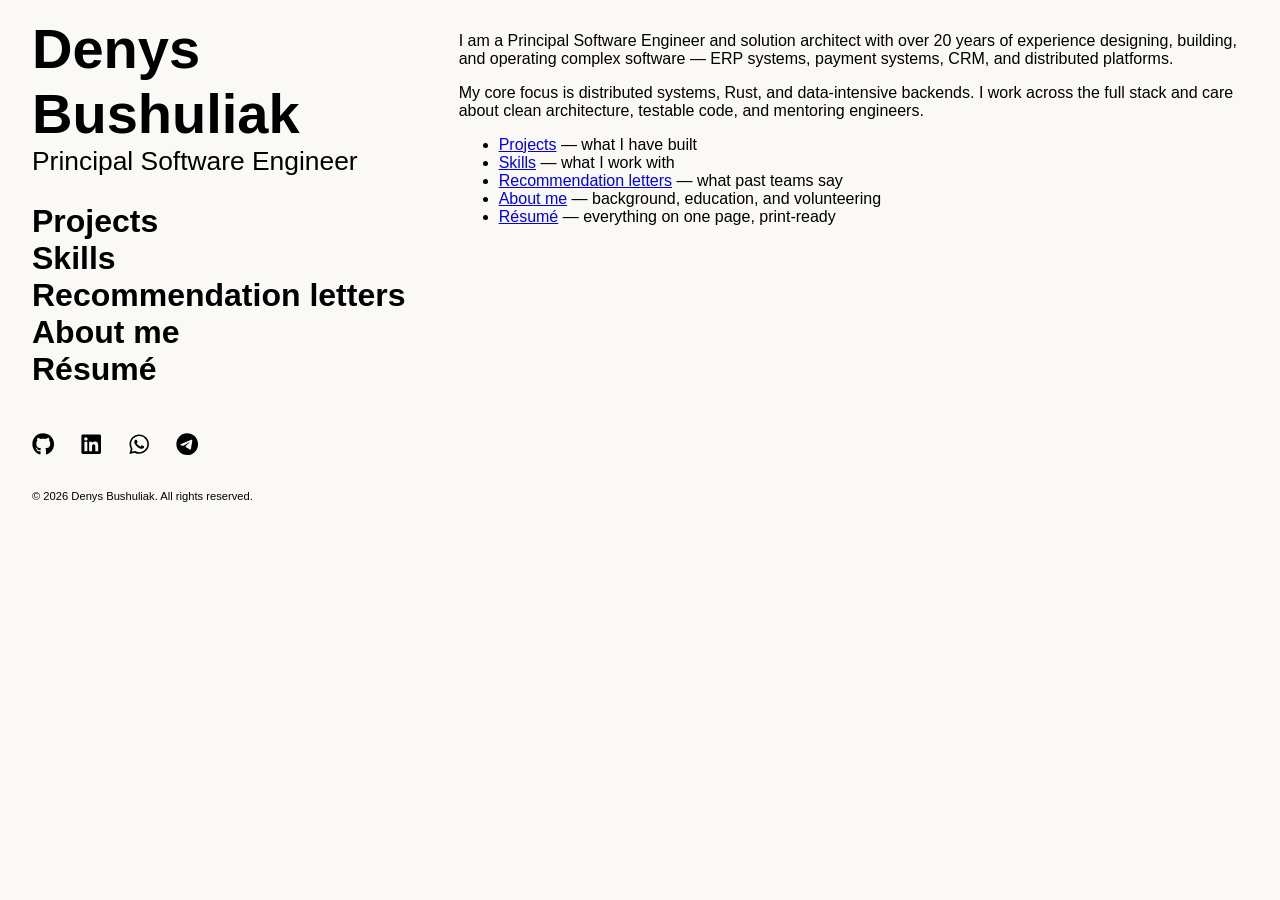
==== commit b7d5f307: "Add resume generation and print-ready styles" ====
--- a/docs/index.html
+++ b/docs/index.html
@@ -55,6 +55,7 @@
 						>Recommendation letters</a
 					>
 					<a href="about.html" id="about-me-link">About me</a>
+					<a href="resume.html" id="resume-link">Résumé</a>
 				</nav>
 				<footer id="footer">
 					<nav aria-label="Social">
@@ -120,6 +121,7 @@
 <li><a href="skills.html">Skills</a> — what I work with</li>
 <li><a href="recommendation_letters.html">Recommendation letters</a> — what past teams say</li>
 <li><a href="about.html">About me</a> — background, education, and volunteering</li>
+<li><a href="resume.html">Résumé</a> — everything on one page, print-ready</li>
 </ul>
 
 			</article>
--- a/docs/assets/styles.css
+++ b/docs/assets/styles.css
@@ -36,7 +36,10 @@
   display: flex;
   flex-direction: column;
   margin-right: 2em;
-  flex: 1
+  flex: 1;
+  position: sticky;
+  top: 1em;
+  align-self: flex-start;
 }
 
 #footer {
@@ -87,11 +90,67 @@
   text-decoration: none;
 }
 
+@page {
+  size: A4;
+  margin: 15mm;
+}
+
 @media print {
-  nav {
+  body {
+    background-color: white;
+    margin: 0;
+  }
+
+  main {
+    display: block;
+    margin: 0;
+    min-height: 0;
+  }
+
+  #sidebar {
+    position: static;
+    display: block;
+    margin: 0 0 1.5em;
+  }
+
+  #vertical-nav,
+  #footer {
     display: none;
   }
-  body {
-    background-color: white;
+
+  #sidebar hgroup h1 {
+    font-size: 2.5em;
+  }
+
+  #sidebar hgroup p {
+    font-size: 1.25em;
+    margin-bottom: 0;
+  }
+
+  article {
+    width: 100%;
+  }
+
+  h1,
+  h2,
+  h3 {
+    page-break-after: avoid;
+  }
+
+  p,
+  li {
+    orphans: 3;
+    widows: 3;
+  }
+
+  a {
+    color: black;
+    text-decoration: none;
+  }
+
+  a[href^="http"]::after {
+    content: " (" attr(href) ")";
+    font-size: 0.8em;
+    color: #555;
   }
 }
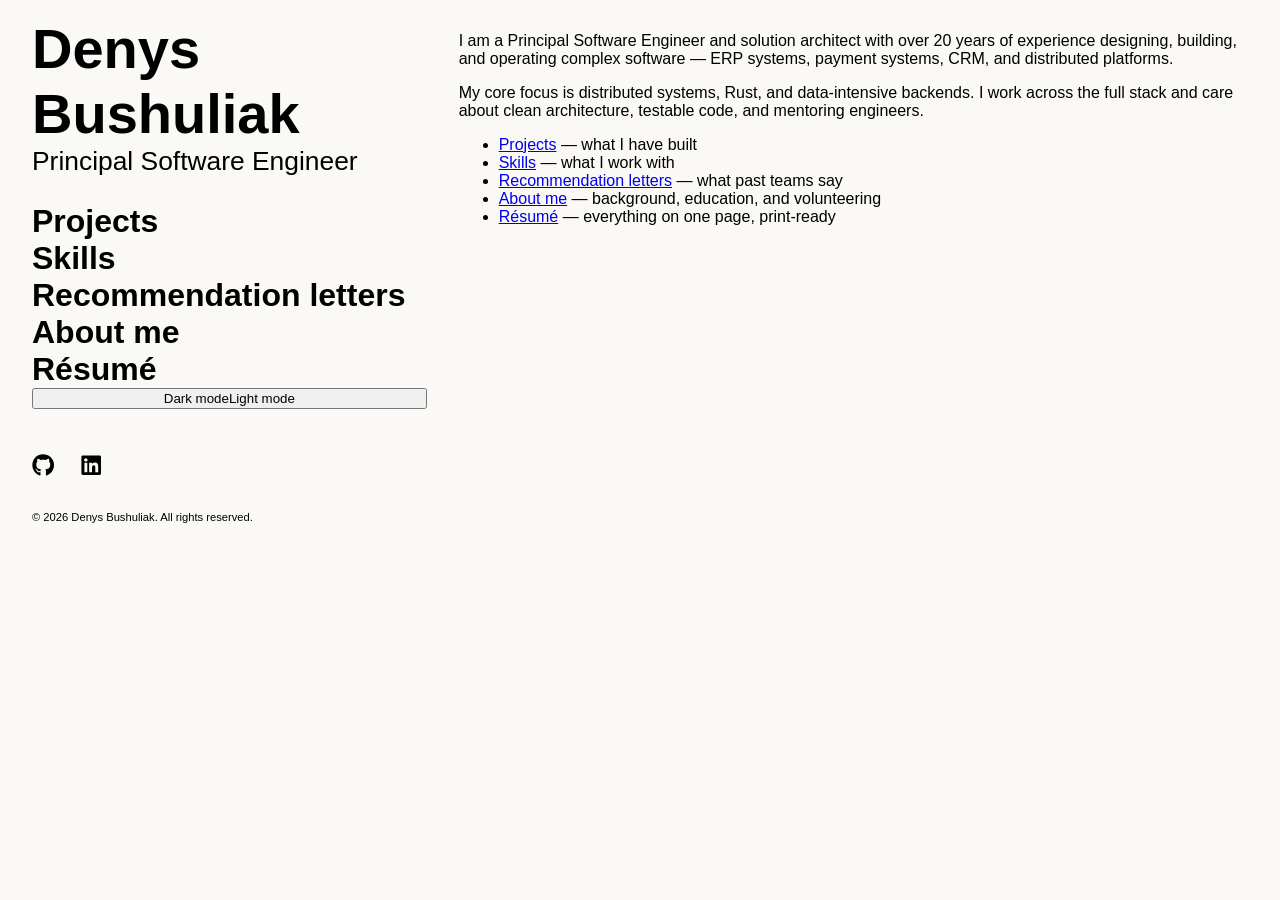
==== commit f1c42986: "Remove personal phone number from WhatsApp/Telegram footer links" ====
--- a/docs/index.html
+++ b/docs/index.html
@@ -18,6 +18,27 @@
 		<meta charset="UTF-8" />
 		<meta name="viewport" content="width=device-width, initial-scale=1.0" />
 		<meta http-equiv="X-UA-Compatible" content="ie=edge" />
+		<meta name="color-scheme" content="light dark" />
+		<script>
+			(function () {
+				try {
+					var theme = localStorage.getItem("theme");
+					if (theme !== "dark" && theme !== "light") {
+						theme = window.matchMedia("(prefers-color-scheme: dark)").matches
+							? "dark"
+							: "light";
+					}
+					document.documentElement.setAttribute("data-theme", theme);
+				} catch (error) {}
+			})();
+		</script>
+		<noscript>
+			<style>
+				#theme-toggle {
+					display: none;
+				}
+			</style>
+		</noscript>
 		<title>Denys Bushuliak | Principal Software Engineer</title>
 		<meta
 			name="description"
@@ -57,6 +78,9 @@
 					<a href="about.html" id="about-me-link">About me</a>
 					<a href="resume.html" id="resume-link">Résumé</a>
 				</nav>
+				<button id="theme-toggle" type="button" aria-label="Toggle color theme">
+					<span class="label-light">Dark mode</span><span class="label-dark">Light mode</span>
+				</button>
 				<footer id="footer">
 					<nav aria-label="Social">
 						<a href="https://github.com/denys-bushuliak" aria-label="GitHub">
@@ -85,30 +109,6 @@
 									d="M416 32H31.9C14.3 32 0 46.5 0 64.3v383.4C0 465.5 14.3 480 31.9 480H416c17.6 0 32-14.5 32-32.3V64.3c0-17.8-14.4-32.3-32-32.3zM135.4 416H69V202.2h66.5V416zm-33.2-243c-21.3 0-38.5-17.3-38.5-38.5S80.9 96 102.2 96c21.2 0 38.5 17.3 38.5 38.5 0 21.3-17.2 38.5-38.5 38.5zm282.1 243h-66.4V312c0-24.8-.5-56.7-34.5-56.7-34.6 0-39.9 27-39.9 54.9V416h-66.4V202.2h63.7v29.2h.9c8.9-16.8 30.6-34.5 62.9-34.5 67.2 0 79.7 44.3 79.7 101.9V416z"
 								/></svg
 						></a>
-						<a href="https://wa.me/436602273906" aria-label="WhatsApp"
-							><svg
-								xmlns="http://www.w3.org/2000/svg"
-								viewBox="0 0 448 512"
-								class="icon"
-								aria-hidden="true"
-							>
-								<!--!Font Awesome Free 6.7.2 by @fontawesome - https://fontawesome.com License - https://fontawesome.com/license/free Copyright 2025 Fonticons, Inc.-->
-								<path
-									d="M380.9 97.1C339 55.1 283.2 32 223.9 32c-122.4 0-222 99.6-222 222 0 39.1 10.2 77.3 29.6 111L0 480l117.7-30.9c32.4 17.7 68.9 27 106.1 27h.1c122.3 0 224.1-99.6 224.1-222 0-59.3-25.2-115-67.1-157zm-157 341.6c-33.2 0-65.7-8.9-94-25.7l-6.7-4-69.8 18.3L72 359.2l-4.4-7c-18.5-29.4-28.2-63.3-28.2-98.2 0-101.7 82.8-184.5 184.6-184.5 49.3 0 95.6 19.2 130.4 54.1 34.8 34.9 56.2 81.2 56.1 130.5 0 101.8-84.9 184.6-186.6 184.6zm101.2-138.2c-5.5-2.8-32.8-16.2-37.9-18-5.1-1.9-8.8-2.8-12.5 2.8-3.7 5.6-14.3 18-17.6 21.8-3.2 3.7-6.5 4.2-12 1.4-32.6-16.3-54-29.1-75.5-66-5.7-9.8 5.7-9.1 16.3-30.3 1.8-3.7 .9-6.9-.5-9.7-1.4-2.8-12.5-30.1-17.1-41.2-4.5-10.8-9.1-9.3-12.5-9.5-3.2-.2-6.9-.2-10.6-.2-3.7 0-9.7 1.4-14.8 6.9-5.1 5.6-19.4 19-19.4 46.3 0 27.3 19.9 53.7 22.6 57.4 2.8 3.7 39.1 59.7 94.8 83.8 35.2 15.2 49 16.5 66.6 13.9 10.7-1.6 32.8-13.4 37.4-26.4 4.6-13 4.6-24.1 3.2-26.4-1.3-2.5-5-3.9-10.5-6.6z"
-								/></svg
-						></a>
-						<a href="https://telegram.me/+436602273906" aria-label="Telegram"
-							><svg
-								xmlns="http://www.w3.org/2000/svg"
-								viewBox="0 0 496 512"
-								class="icon"
-								aria-hidden="true"
-							>
-								<!--!Font Awesome Free 6.7.2 by @fontawesome - https://fontawesome.com License - https://fontawesome.com/license/free Copyright 2025 Fonticons, Inc.-->
-								<path
-									d="M248 8C111 8 0 119 0 256S111 504 248 504 496 393 496 256 385 8 248 8zM363 176.7c-3.7 39.2-19.9 134.4-28.1 178.3-3.5 18.6-10.3 24.8-16.9 25.4-14.4 1.3-25.3-9.5-39.3-18.7-21.8-14.3-34.2-23.2-55.3-37.2-24.5-16.1-8.6-25 5.3-39.5 3.7-3.8 67.1-61.5 68.3-66.7 .2-.7 .3-3.1-1.2-4.4s-3.6-.8-5.1-.5q-3.3 .7-104.6 69.1-14.8 10.2-26.9 9.9c-8.9-.2-25.9-5-38.6-9.1-15.5-5-27.9-7.7-26.8-16.3q.8-6.7 18.5-13.7 108.4-47.2 144.6-62.3c68.9-28.6 83.2-33.6 92.5-33.8 2.1 0 6.6 .5 9.6 2.9a10.5 10.5 0 0 1 3.5 6.7A43.8 43.8 0 0 1 363 176.7z"
-								/></svg
-						></a>
 					</nav>
 					<p>&copy; 2026 Denys Bushuliak. All rights reserved.</p>
 				</footer>
@@ -126,5 +126,22 @@
 
 			</article>
 		</main>
+		<script>
+			(function () {
+				var toggle = document.getElementById("theme-toggle");
+				if (!toggle) {
+					return;
+				}
+				toggle.addEventListener("click", function () {
+					var root = document.documentElement;
+					var nextTheme =
+						root.getAttribute("data-theme") === "dark" ? "light" : "dark";
+					root.setAttribute("data-theme", nextTheme);
+					try {
+						localStorage.setItem("theme", nextTheme);
+					} catch (error) {}
+				});
+			})();
+		</script>
 	</body>
 </html>
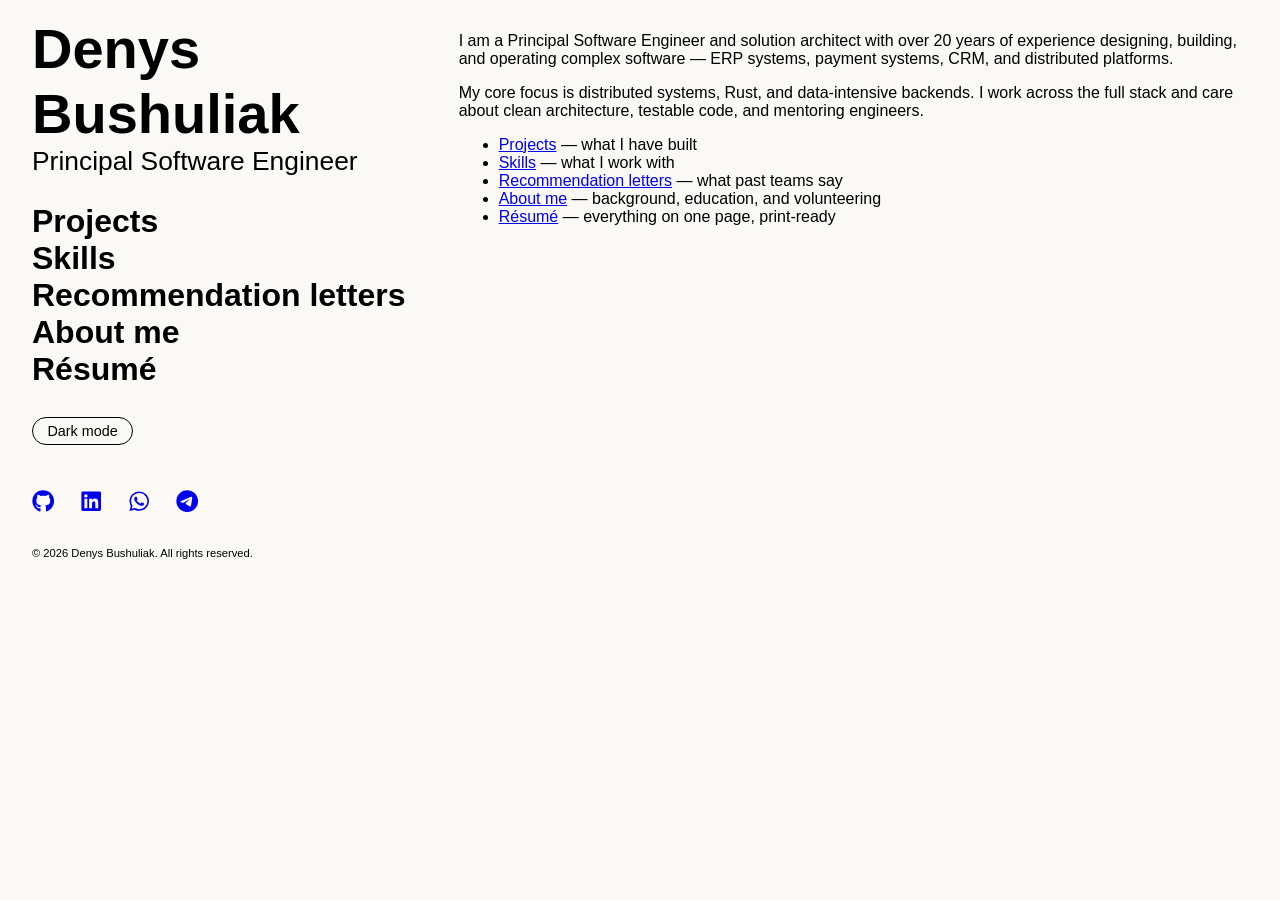
==== commit 79306985: "Containerize builder build via Makefile and use CSS var for active nav link" ====
--- a/docs/index.html
+++ b/docs/index.html
@@ -109,6 +109,30 @@
 									d="M416 32H31.9C14.3 32 0 46.5 0 64.3v383.4C0 465.5 14.3 480 31.9 480H416c17.6 0 32-14.5 32-32.3V64.3c0-17.8-14.4-32.3-32-32.3zM135.4 416H69V202.2h66.5V416zm-33.2-243c-21.3 0-38.5-17.3-38.5-38.5S80.9 96 102.2 96c21.2 0 38.5 17.3 38.5 38.5 0 21.3-17.2 38.5-38.5 38.5zm282.1 243h-66.4V312c0-24.8-.5-56.7-34.5-56.7-34.6 0-39.9 27-39.9 54.9V416h-66.4V202.2h63.7v29.2h.9c8.9-16.8 30.6-34.5 62.9-34.5 67.2 0 79.7 44.3 79.7 101.9V416z"
 								/></svg
 						></a>
+						<a href="https://wa.me/436602273906" aria-label="WhatsApp"
+							><svg
+								xmlns="http://www.w3.org/2000/svg"
+								viewBox="0 0 448 512"
+								class="icon"
+								aria-hidden="true"
+							>
+								<!--!Font Awesome Free 6.7.2 by @fontawesome - https://fontawesome.com License - https://fontawesome.com/license/free Copyright 2025 Fonticons, Inc.-->
+								<path
+									d="M380.9 97.1C339 55.1 283.2 32 223.9 32c-122.4 0-222 99.6-222 222 0 39.1 10.2 77.3 29.6 111L0 480l117.7-30.9c32.4 17.7 68.9 27 106.1 27h.1c122.3 0 224.1-99.6 224.1-222 0-59.3-25.2-115-67.1-157zm-157 341.6c-33.2 0-65.7-8.9-94-25.7l-6.7-4-69.8 18.3L72 359.2l-4.4-7c-18.5-29.4-28.2-63.3-28.2-98.2 0-101.7 82.8-184.5 184.6-184.5 49.3 0 95.6 19.2 130.4 54.1 34.8 34.9 56.2 81.2 56.1 130.5 0 101.8-84.9 184.6-186.6 184.6zm101.2-138.2c-5.5-2.8-32.8-16.2-37.9-18-5.1-1.9-8.8-2.8-12.5 2.8-3.7 5.6-14.3 18-17.6 21.8-3.2 3.7-6.5 4.2-12 1.4-32.6-16.3-54-29.1-75.5-66-5.7-9.8 5.7-9.1 16.3-30.3 1.8-3.7 .9-6.9-.5-9.7-1.4-2.8-12.5-30.1-17.1-41.2-4.5-10.8-9.1-9.3-12.5-9.5-3.2-.2-6.9-.2-10.6-.2-3.7 0-9.7 1.4-14.8 6.9-5.1 5.6-19.4 19-19.4 46.3 0 27.3 19.9 53.7 22.6 57.4 2.8 3.7 39.1 59.7 94.8 83.8 35.2 15.2 49 16.5 66.6 13.9 10.7-1.6 32.8-13.4 37.4-26.4 4.6-13 4.6-24.1 3.2-26.4-1.3-2.5-5-3.9-10.5-6.6z"
+								/></svg
+						></a>
+						<a href="https://telegram.me/+436602273906" aria-label="Telegram"
+							><svg
+								xmlns="http://www.w3.org/2000/svg"
+								viewBox="0 0 496 512"
+								class="icon"
+								aria-hidden="true"
+							>
+								<!--!Font Awesome Free 6.7.2 by @fontawesome - https://fontawesome.com License - https://fontawesome.com/license/free Copyright 2025 Fonticons, Inc.-->
+								<path
+									d="M248 8C111 8 0 119 0 256S111 504 248 504 496 393 496 256 385 8 248 8zM363 176.7c-3.7 39.2-19.9 134.4-28.1 178.3-3.5 18.6-10.3 24.8-16.9 25.4-14.4 1.3-25.3-9.5-39.3-18.7-21.8-14.3-34.2-23.2-55.3-37.2-24.5-16.1-8.6-25 5.3-39.5 3.7-3.8 67.1-61.5 68.3-66.7 .2-.7 .3-3.1-1.2-4.4s-3.6-.8-5.1-.5q-3.3 .7-104.6 69.1-14.8 10.2-26.9 9.9c-8.9-.2-25.9-5-38.6-9.1-15.5-5-27.9-7.7-26.8-16.3q.8-6.7 18.5-13.7 108.4-47.2 144.6-62.3c68.9-28.6 83.2-33.6 92.5-33.8 2.1 0 6.6 .5 9.6 2.9a10.5 10.5 0 0 1 3.5 6.7A43.8 43.8 0 0 1 363 176.7z"
+								/></svg
+						></a>
 					</nav>
 					<p>&copy; 2026 Denys Bushuliak. All rights reserved.</p>
 				</footer>
--- a/docs/assets/styles.css
+++ b/docs/assets/styles.css
@@ -1,3 +1,32 @@
+:root {
+  --bg-color: rgb(250, 249, 245);
+  --text-color: #000;
+  --link-color: #0000ee;
+  --visited-link-color: #551a8b;
+  --active-nav-link-color: red;
+  --hover-color: rgba(0, 0, 0, 0.07);
+}
+
+@media (prefers-color-scheme: dark) {
+  :root:not([data-theme="light"]) {
+    --bg-color: rgb(25, 24, 21);
+    --text-color: rgb(236, 234, 228);
+    --link-color: #8ab4f8;
+    --visited-link-color: #c58af9;
+    --active-nav-link-color: #ff6b6b;
+    --hover-color: rgba(255, 255, 255, 0.08);
+  }
+}
+
+[data-theme="dark"] {
+  --bg-color: rgb(25, 24, 21);
+  --text-color: rgb(236, 234, 228);
+  --link-color: #8ab4f8;
+  --visited-link-color: #c58af9;
+  --active-nav-link-color: #ff6b6b;
+  --hover-color: rgba(255, 255, 255, 0.08);
+}
+
 body {
   font-family: "Noto Sans", sans-serif;
   font-optical-sizing: auto;
@@ -16,13 +45,22 @@
 }
 
 body {
-  background-color: rgb(250, 249, 245);
+  background-color: var(--bg-color);
+  color: var(--text-color);
   padding: 0;
   margin: 0;
 }
 
 article {
   flex: 2;
+}
+
+article a {
+  color: var(--link-color);
+}
+
+article a:visited {
+  color: var(--visited-link-color);
 }
 
 main {
@@ -75,6 +113,7 @@
   width: 2em;
   height: 2em;
   vertical-align: -0.125em;
+  fill: currentColor;
 }
 
 #vertical-nav {
@@ -86,8 +125,37 @@
   font-size: 2em;
   display: block;
   padding: 0;
-  color: black;
+  color: var(--text-color);
   text-decoration: none;
+}
+
+#theme-toggle {
+  align-self: flex-start;
+  margin-top: 2em;
+  padding: 0.35em 1em;
+  font: inherit;
+  font-size: 0.9em;
+  color: var(--text-color);
+  background-color: transparent;
+  border: 1px solid var(--text-color);
+  border-radius: 2em;
+  cursor: pointer;
+}
+
+#theme-toggle:hover {
+  background-color: var(--hover-color);
+}
+
+#theme-toggle .label-dark {
+  display: none;
+}
+
+[data-theme="dark"] #theme-toggle .label-light {
+  display: none;
+}
+
+[data-theme="dark"] #theme-toggle .label-dark {
+  display: inline;
 }
 
 @page {
@@ -98,6 +166,7 @@
 @media print {
   body {
     background-color: white;
+    color: black;
     margin: 0;
   }
 
@@ -114,7 +183,8 @@
   }
 
   #vertical-nav,
-  #footer {
+  #footer,
+  #theme-toggle {
     display: none;
   }
 
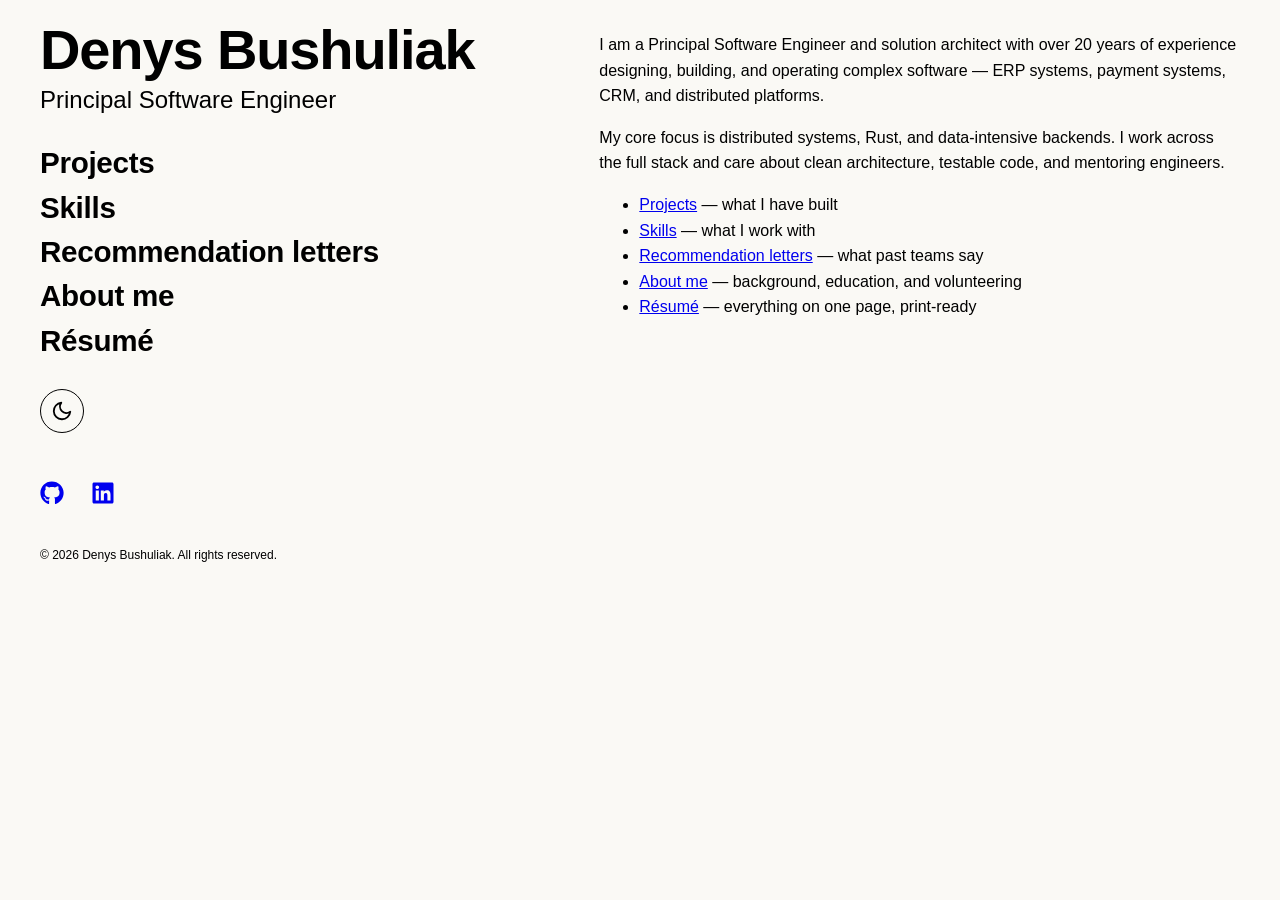
==== commit 99c053a0: "Add mobile responsive layout with burger menu, icon theme toggle, and bottom footer" ====
--- a/docs/index.html
+++ b/docs/index.html
@@ -21,6 +21,7 @@
 		<meta name="color-scheme" content="light dark" />
 		<script>
 			(function () {
+				document.documentElement.classList.add("js");
 				try {
 					var theme = localStorage.getItem("theme");
 					if (theme !== "dark" && theme !== "light") {
@@ -34,7 +35,8 @@
 		</script>
 		<noscript>
 			<style>
-				#theme-toggle {
+				#theme-toggle,
+				#nav-toggle {
 					display: none;
 				}
 			</style>
@@ -66,6 +68,20 @@
 						<h1><a href="index.html">Denys Bushuliak</a></h1>
 						<p>Principal Software Engineer</p>
 					</hgroup>
+					<button
+						id="nav-toggle"
+						type="button"
+						aria-expanded="false"
+						aria-controls="vertical-nav"
+						aria-label="Toggle navigation menu"
+					>
+						<svg class="icon-menu" xmlns="http://www.w3.org/2000/svg" viewBox="0 0 24 24" fill="none" stroke="currentColor" stroke-width="2" stroke-linecap="round" aria-hidden="true">
+							<path d="M3 6h18M3 12h18M3 18h18" />
+						</svg>
+						<svg class="icon-close" xmlns="http://www.w3.org/2000/svg" viewBox="0 0 24 24" fill="none" stroke="currentColor" stroke-width="2" stroke-linecap="round" aria-hidden="true">
+							<path d="M6 6l12 12M18 6L6 18" />
+						</svg>
+					</button>
 				</header>
 				<nav id="vertical-nav" aria-label="Main">
 					<a href="projects.html" id="projects-link">Projects</a>
@@ -79,7 +95,13 @@
 					<a href="resume.html" id="resume-link">Résumé</a>
 				</nav>
 				<button id="theme-toggle" type="button" aria-label="Toggle color theme">
-					<span class="label-light">Dark mode</span><span class="label-dark">Light mode</span>
+					<svg class="icon-moon" xmlns="http://www.w3.org/2000/svg" viewBox="0 0 24 24" fill="none" stroke="currentColor" stroke-width="2" stroke-linecap="round" stroke-linejoin="round" aria-hidden="true">
+						<path d="M21 12.79A9 9 0 1 1 11.21 3 7 7 0 0 0 21 12.79z" />
+					</svg>
+					<svg class="icon-sun" xmlns="http://www.w3.org/2000/svg" viewBox="0 0 24 24" fill="none" stroke="currentColor" stroke-width="2" stroke-linecap="round" stroke-linejoin="round" aria-hidden="true">
+						<circle cx="12" cy="12" r="5" />
+						<path d="M12 1v2M12 21v2M4.22 4.22l1.42 1.42M18.36 18.36l1.42 1.42M1 12h2M21 12h2M4.22 19.78l1.42-1.42M18.36 5.64l1.42-1.42" />
+					</svg>
 				</button>
 				<footer id="footer">
 					<nav aria-label="Social">
@@ -107,30 +129,6 @@
 								<!--!Font Awesome Free 6.7.2 by @fontawesome - https://fontawesome.com License - https://fontawesome.com/license/free Copyright 2025 Fonticons, Inc.-->
 								<path
 									d="M416 32H31.9C14.3 32 0 46.5 0 64.3v383.4C0 465.5 14.3 480 31.9 480H416c17.6 0 32-14.5 32-32.3V64.3c0-17.8-14.4-32.3-32-32.3zM135.4 416H69V202.2h66.5V416zm-33.2-243c-21.3 0-38.5-17.3-38.5-38.5S80.9 96 102.2 96c21.2 0 38.5 17.3 38.5 38.5 0 21.3-17.2 38.5-38.5 38.5zm282.1 243h-66.4V312c0-24.8-.5-56.7-34.5-56.7-34.6 0-39.9 27-39.9 54.9V416h-66.4V202.2h63.7v29.2h.9c8.9-16.8 30.6-34.5 62.9-34.5 67.2 0 79.7 44.3 79.7 101.9V416z"
-								/></svg
-						></a>
-						<a href="https://wa.me/436602273906" aria-label="WhatsApp"
-							><svg
-								xmlns="http://www.w3.org/2000/svg"
-								viewBox="0 0 448 512"
-								class="icon"
-								aria-hidden="true"
-							>
-								<!--!Font Awesome Free 6.7.2 by @fontawesome - https://fontawesome.com License - https://fontawesome.com/license/free Copyright 2025 Fonticons, Inc.-->
-								<path
-									d="M380.9 97.1C339 55.1 283.2 32 223.9 32c-122.4 0-222 99.6-222 222 0 39.1 10.2 77.3 29.6 111L0 480l117.7-30.9c32.4 17.7 68.9 27 106.1 27h.1c122.3 0 224.1-99.6 224.1-222 0-59.3-25.2-115-67.1-157zm-157 341.6c-33.2 0-65.7-8.9-94-25.7l-6.7-4-69.8 18.3L72 359.2l-4.4-7c-18.5-29.4-28.2-63.3-28.2-98.2 0-101.7 82.8-184.5 184.6-184.5 49.3 0 95.6 19.2 130.4 54.1 34.8 34.9 56.2 81.2 56.1 130.5 0 101.8-84.9 184.6-186.6 184.6zm101.2-138.2c-5.5-2.8-32.8-16.2-37.9-18-5.1-1.9-8.8-2.8-12.5 2.8-3.7 5.6-14.3 18-17.6 21.8-3.2 3.7-6.5 4.2-12 1.4-32.6-16.3-54-29.1-75.5-66-5.7-9.8 5.7-9.1 16.3-30.3 1.8-3.7 .9-6.9-.5-9.7-1.4-2.8-12.5-30.1-17.1-41.2-4.5-10.8-9.1-9.3-12.5-9.5-3.2-.2-6.9-.2-10.6-.2-3.7 0-9.7 1.4-14.8 6.9-5.1 5.6-19.4 19-19.4 46.3 0 27.3 19.9 53.7 22.6 57.4 2.8 3.7 39.1 59.7 94.8 83.8 35.2 15.2 49 16.5 66.6 13.9 10.7-1.6 32.8-13.4 37.4-26.4 4.6-13 4.6-24.1 3.2-26.4-1.3-2.5-5-3.9-10.5-6.6z"
-								/></svg
-						></a>
-						<a href="https://telegram.me/+436602273906" aria-label="Telegram"
-							><svg
-								xmlns="http://www.w3.org/2000/svg"
-								viewBox="0 0 496 512"
-								class="icon"
-								aria-hidden="true"
-							>
-								<!--!Font Awesome Free 6.7.2 by @fontawesome - https://fontawesome.com License - https://fontawesome.com/license/free Copyright 2025 Fonticons, Inc.-->
-								<path
-									d="M248 8C111 8 0 119 0 256S111 504 248 504 496 393 496 256 385 8 248 8zM363 176.7c-3.7 39.2-19.9 134.4-28.1 178.3-3.5 18.6-10.3 24.8-16.9 25.4-14.4 1.3-25.3-9.5-39.3-18.7-21.8-14.3-34.2-23.2-55.3-37.2-24.5-16.1-8.6-25 5.3-39.5 3.7-3.8 67.1-61.5 68.3-66.7 .2-.7 .3-3.1-1.2-4.4s-3.6-.8-5.1-.5q-3.3 .7-104.6 69.1-14.8 10.2-26.9 9.9c-8.9-.2-25.9-5-38.6-9.1-15.5-5-27.9-7.7-26.8-16.3q.8-6.7 18.5-13.7 108.4-47.2 144.6-62.3c68.9-28.6 83.2-33.6 92.5-33.8 2.1 0 6.6 .5 9.6 2.9a10.5 10.5 0 0 1 3.5 6.7A43.8 43.8 0 0 1 363 176.7z"
 								/></svg
 						></a>
 					</nav>
@@ -166,6 +164,36 @@
 					} catch (error) {}
 				});
 			})();
+
+			(function () {
+				var toggle = document.getElementById("nav-toggle");
+				var nav = document.getElementById("vertical-nav");
+				if (!toggle || !nav) {
+					return;
+				}
+				var root = document.documentElement;
+				function setOpen(open) {
+					toggle.setAttribute("aria-expanded", String(open));
+					if (open) {
+						root.setAttribute("data-nav", "open");
+					} else {
+						root.removeAttribute("data-nav");
+					}
+				}
+				toggle.addEventListener("click", function () {
+					setOpen(root.getAttribute("data-nav") !== "open");
+				});
+				nav.addEventListener("click", function (event) {
+					if (event.target.closest("a")) {
+						setOpen(false);
+					}
+				});
+				document.addEventListener("keydown", function (event) {
+					if (event.key === "Escape") {
+						setOpen(false);
+					}
+				});
+			})();
 		</script>
 	</body>
 </html>
--- a/docs/assets/styles.css
+++ b/docs/assets/styles.css
@@ -5,6 +5,17 @@
   --visited-link-color: #551a8b;
   --active-nav-link-color: red;
   --hover-color: rgba(0, 0, 0, 0.07);
+
+  /* Type scale (major-third, base 16px) */
+  --text-xs: 0.75rem;
+  --text-sm: 0.875rem;
+  --text-base: 1rem;
+  --text-md: 1.25rem;
+  --text-lg: 1.5rem;
+  --text-xl: 2rem;
+
+  --leading-body: 1.6;
+  --leading-heading: 1.2;
 }
 
 @media (prefers-color-scheme: dark) {
@@ -27,12 +38,18 @@
   --hover-color: rgba(255, 255, 255, 0.08);
 }
 
+html {
+  font-size: 100%;
+}
+
 body {
   font-family: "Noto Sans", sans-serif;
   font-optical-sizing: auto;
   font-weight: 400;
   font-style: normal;
   font-variation-settings: "wdth" 100;
+  font-size: var(--text-base);
+  line-height: var(--leading-body);
 }
 
 h1 {
@@ -40,8 +57,32 @@
   padding: 0;
 }
 
-h2 {
-  font-weight: 400;
+p {
+  text-wrap: pretty;
+}
+
+article h1,
+article h2,
+article h3,
+article h4 {
+  font-weight: 700;
+  line-height: var(--leading-heading);
+  letter-spacing: -0.02em;
+  text-wrap: balance;
+  margin-block: 1.6em 0.6em;
+}
+
+article h1 {
+  font-size: var(--text-xl);
+}
+
+article h2 {
+  font-size: var(--text-lg);
+}
+
+article h3,
+article h4 {
+  font-size: var(--text-md);
 }
 
 body {
@@ -53,6 +94,7 @@
 
 article {
   flex: 2;
+  max-width: 72ch;
 }
 
 article a {
@@ -67,7 +109,10 @@
   display: flex;
   flex-wrap: wrap;
   min-height: calc(100vh - 2em);
-  margin: 1em 2em;
+  max-width: 75rem;
+  margin-inline: auto;
+  margin-block: 1em;
+  padding-inline: 2em;
 }
 
 #sidebar {
@@ -81,7 +126,8 @@
 }
 
 #footer {
-    font-size: 0.7em;
+    font-size: var(--text-xs);
+    line-height: var(--leading-body);
     margin-top: 4em;
 }
 
@@ -93,8 +139,10 @@
 
 
 #sidebar hgroup h1 {
-  font-size: 3.5em;
+  font-size: clamp(2rem, 1.375rem + 3.125vw, 3.5rem);
   font-weight: 900;
+  line-height: var(--leading-heading);
+  letter-spacing: -0.02em;
   margin-bottom: 0;
 }
 
@@ -105,8 +153,9 @@
 
 #sidebar hgroup p {
   margin-top: 0;
-  font-size: 1.65em;
+  font-size: clamp(1.125rem, 1rem + 0.625vw, 1.65rem);
   font-weight: 300;
+  line-height: 1.4;
 }
 
 .icon {
@@ -122,9 +171,11 @@
 
 #vertical-nav a {
   font-weight: 900;
-  font-size: 2em;
+  font-size: clamp(1.25rem, 1.05rem + 1vw, 1.875rem);
+  line-height: var(--leading-heading);
+  letter-spacing: -0.01em;
   display: block;
-  padding: 0;
+  padding: 0.15em 0;
   color: var(--text-color);
   text-decoration: none;
 }
@@ -132,13 +183,16 @@
 #theme-toggle {
   align-self: flex-start;
   margin-top: 2em;
-  padding: 0.35em 1em;
-  font: inherit;
-  font-size: 0.9em;
+  display: inline-flex;
+  align-items: center;
+  justify-content: center;
+  width: 2.75rem;
+  height: 2.75rem;
+  padding: 0;
   color: var(--text-color);
   background-color: transparent;
   border: 1px solid var(--text-color);
-  border-radius: 2em;
+  border-radius: 50%;
   cursor: pointer;
 }
 
@@ -146,16 +200,113 @@
   background-color: var(--hover-color);
 }
 
-#theme-toggle .label-dark {
-  display: none;
-}
-
-[data-theme="dark"] #theme-toggle .label-light {
-  display: none;
-}
-
-[data-theme="dark"] #theme-toggle .label-dark {
-  display: inline;
+#theme-toggle svg {
+  width: 1.375rem;
+  height: 1.375rem;
+}
+
+#theme-toggle .icon-sun {
+  display: none;
+}
+
+[data-theme="dark"] #theme-toggle .icon-sun {
+  display: block;
+}
+
+[data-theme="dark"] #theme-toggle .icon-moon {
+  display: none;
+}
+
+#nav-toggle {
+  display: none;
+  align-items: center;
+  justify-content: center;
+  width: 2.75rem;
+  height: 2.75rem;
+  flex: none;
+  padding: 0;
+  color: var(--text-color);
+  background-color: transparent;
+  border: 1px solid var(--text-color);
+  border-radius: 50%;
+  cursor: pointer;
+}
+
+#nav-toggle:hover {
+  background-color: var(--hover-color);
+}
+
+#nav-toggle svg {
+  width: 1.375rem;
+  height: 1.375rem;
+}
+
+#nav-toggle .icon-close {
+  display: none;
+}
+
+#nav-toggle[aria-expanded="true"] .icon-menu {
+  display: none;
+}
+
+#nav-toggle[aria-expanded="true"] .icon-close {
+  display: block;
+}
+
+@media (max-width: 56rem) {
+  main {
+    flex-direction: column;
+    padding-inline: 1.25rem;
+    min-height: calc(100vh - 2em);
+    min-height: calc(100dvh - 2em);
+  }
+
+  #sidebar {
+    display: contents;
+  }
+
+  #sidebar header {
+    display: flex;
+    align-items: flex-start;
+    justify-content: space-between;
+    gap: 1rem;
+  }
+
+  #nav-toggle {
+    display: inline-flex;
+  }
+
+  .js #vertical-nav {
+    display: none;
+  }
+
+  .js[data-nav="open"] #vertical-nav {
+    display: flex;
+    flex-direction: column;
+    margin-block: 1em 0.25em;
+  }
+
+  #vertical-nav a {
+    padding: 0.5em 0;
+  }
+
+  article {
+    overflow-wrap: break-word;
+  }
+
+  #theme-toggle {
+    margin-top: 1.25em;
+  }
+
+  #footer {
+    order: 9;
+    margin-top: auto;
+    padding-top: 2.5em;
+  }
+
+  #footer nav a {
+    padding: 0.75em 0;
+  }
 }
 
 @page {
@@ -173,6 +324,7 @@
   main {
     display: block;
     margin: 0;
+    max-width: none;
     min-height: 0;
   }
 
@@ -183,22 +335,24 @@
   }
 
   #vertical-nav,
+  #nav-toggle,
   #footer,
   #theme-toggle {
     display: none;
   }
 
   #sidebar hgroup h1 {
-    font-size: 2.5em;
+    font-size: 2.5rem;
   }
 
   #sidebar hgroup p {
-    font-size: 1.25em;
+    font-size: 1.25rem;
     margin-bottom: 0;
   }
 
   article {
     width: 100%;
+    max-width: none;
   }
 
   h1,
